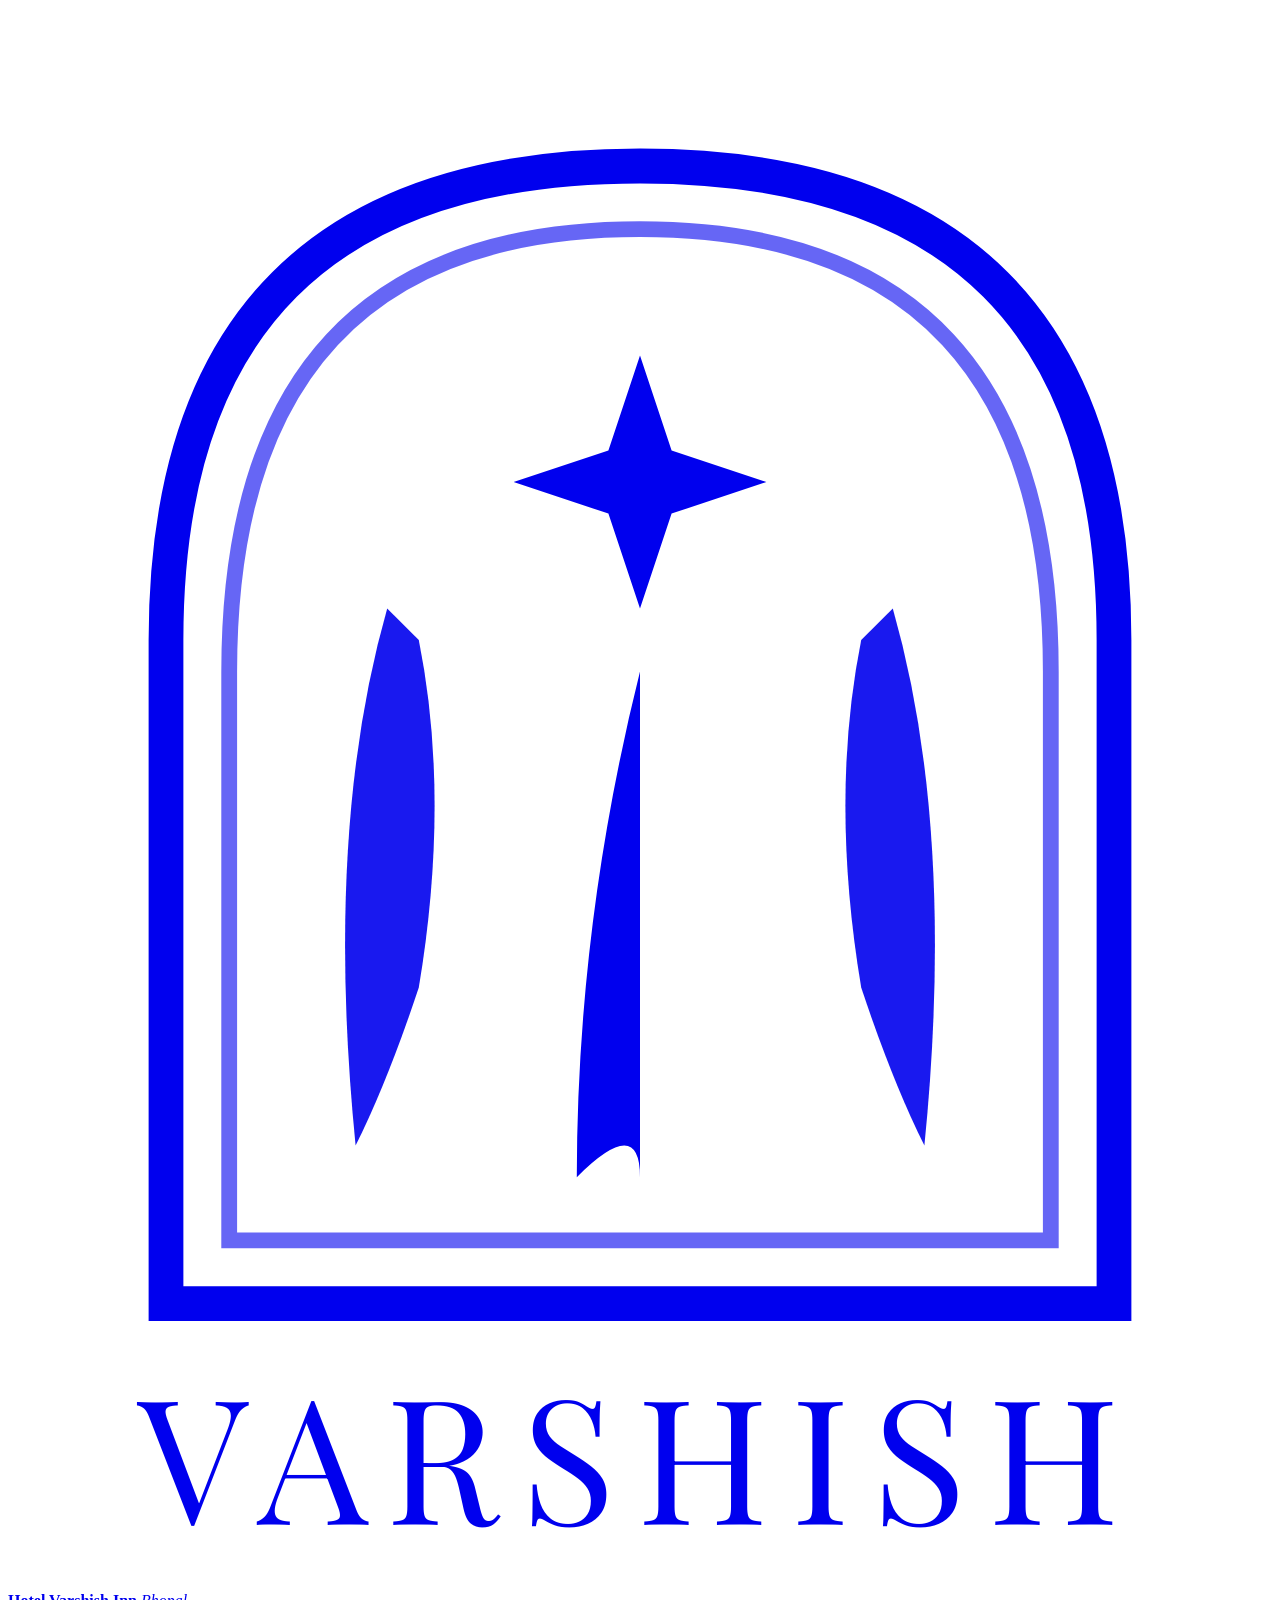
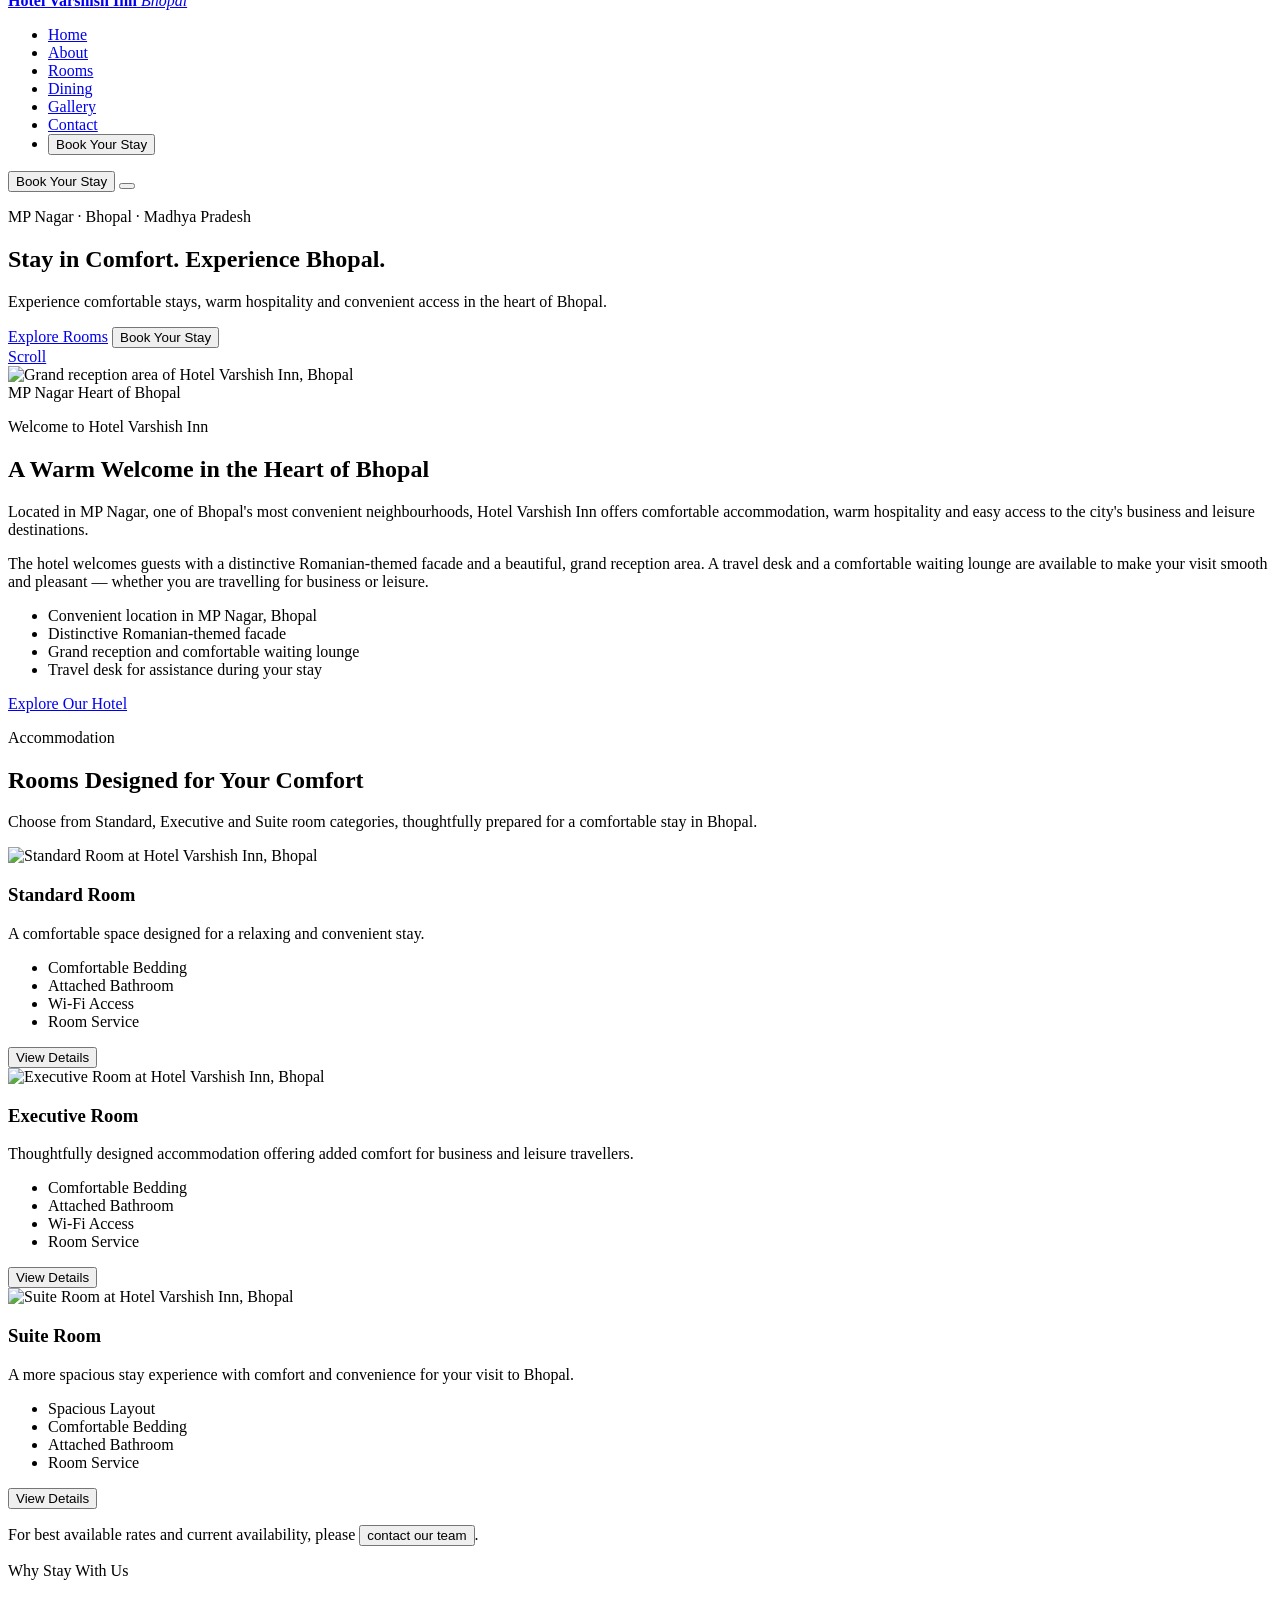
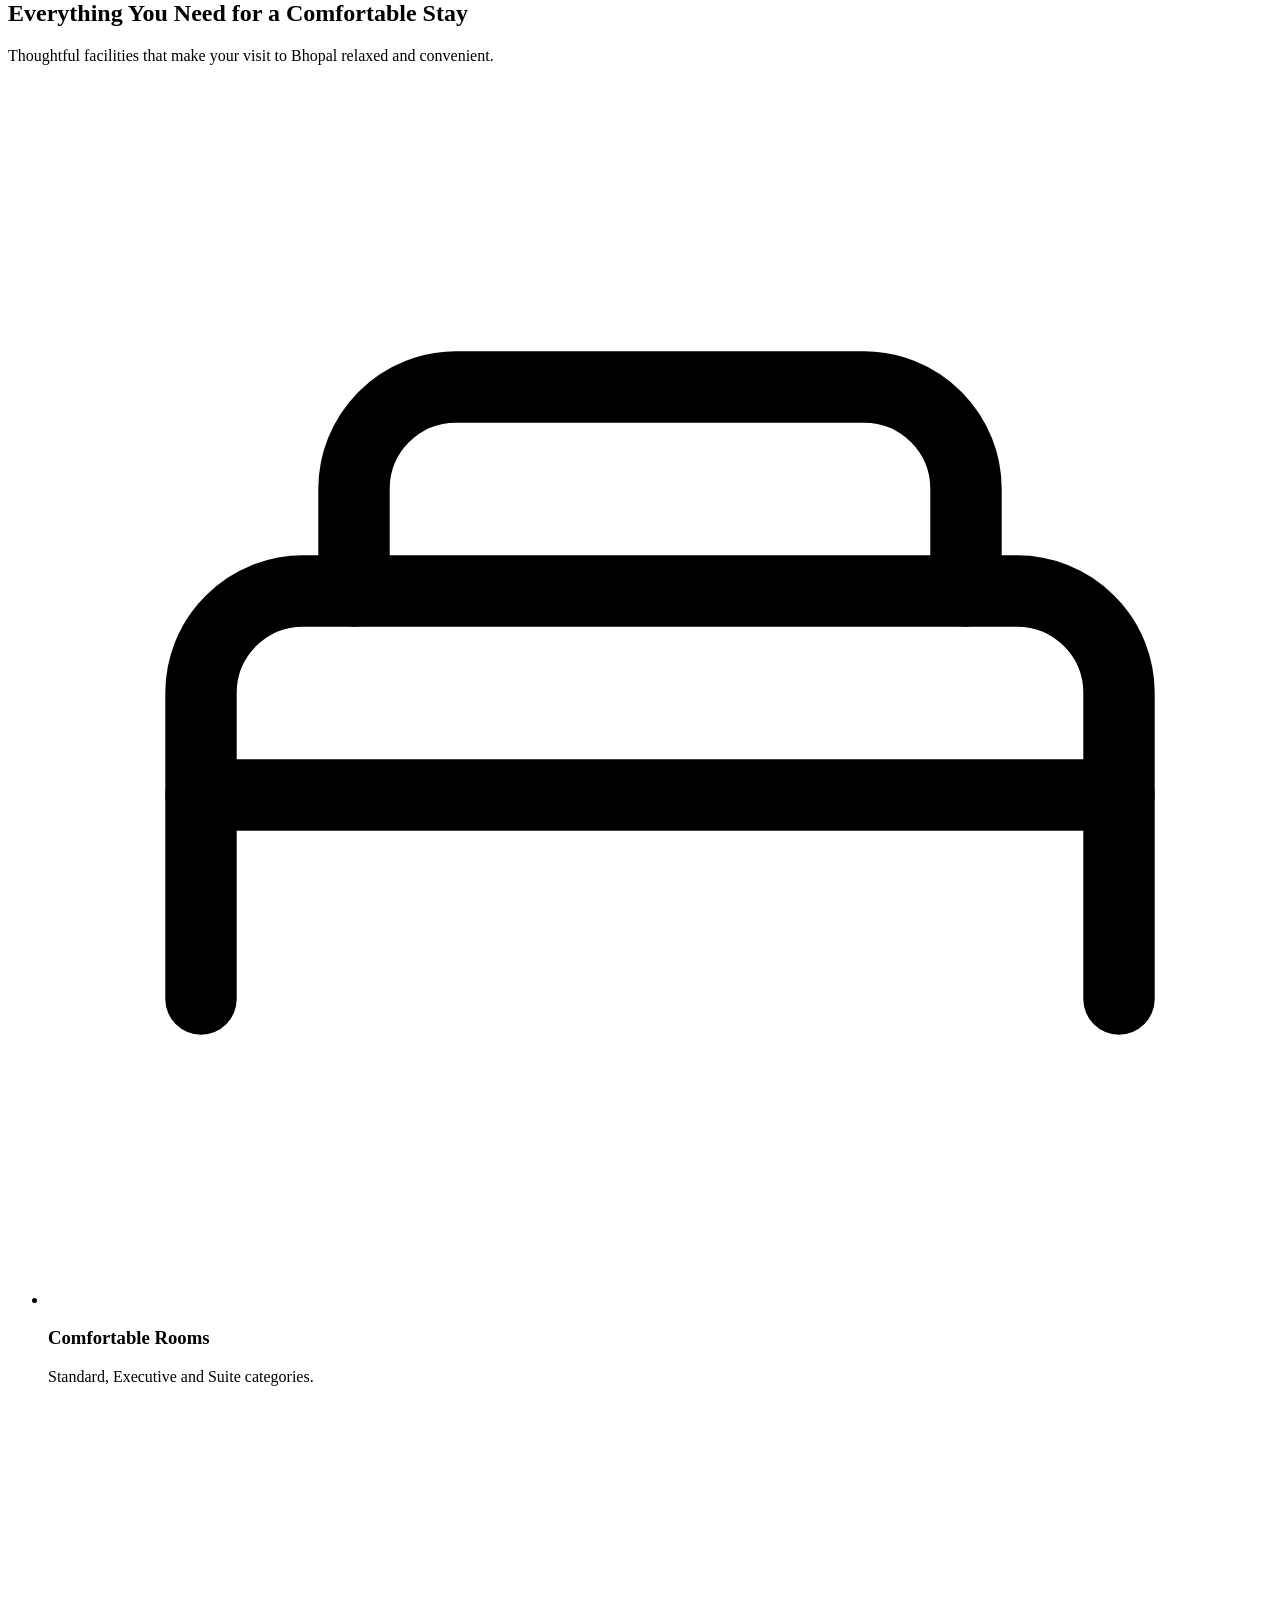
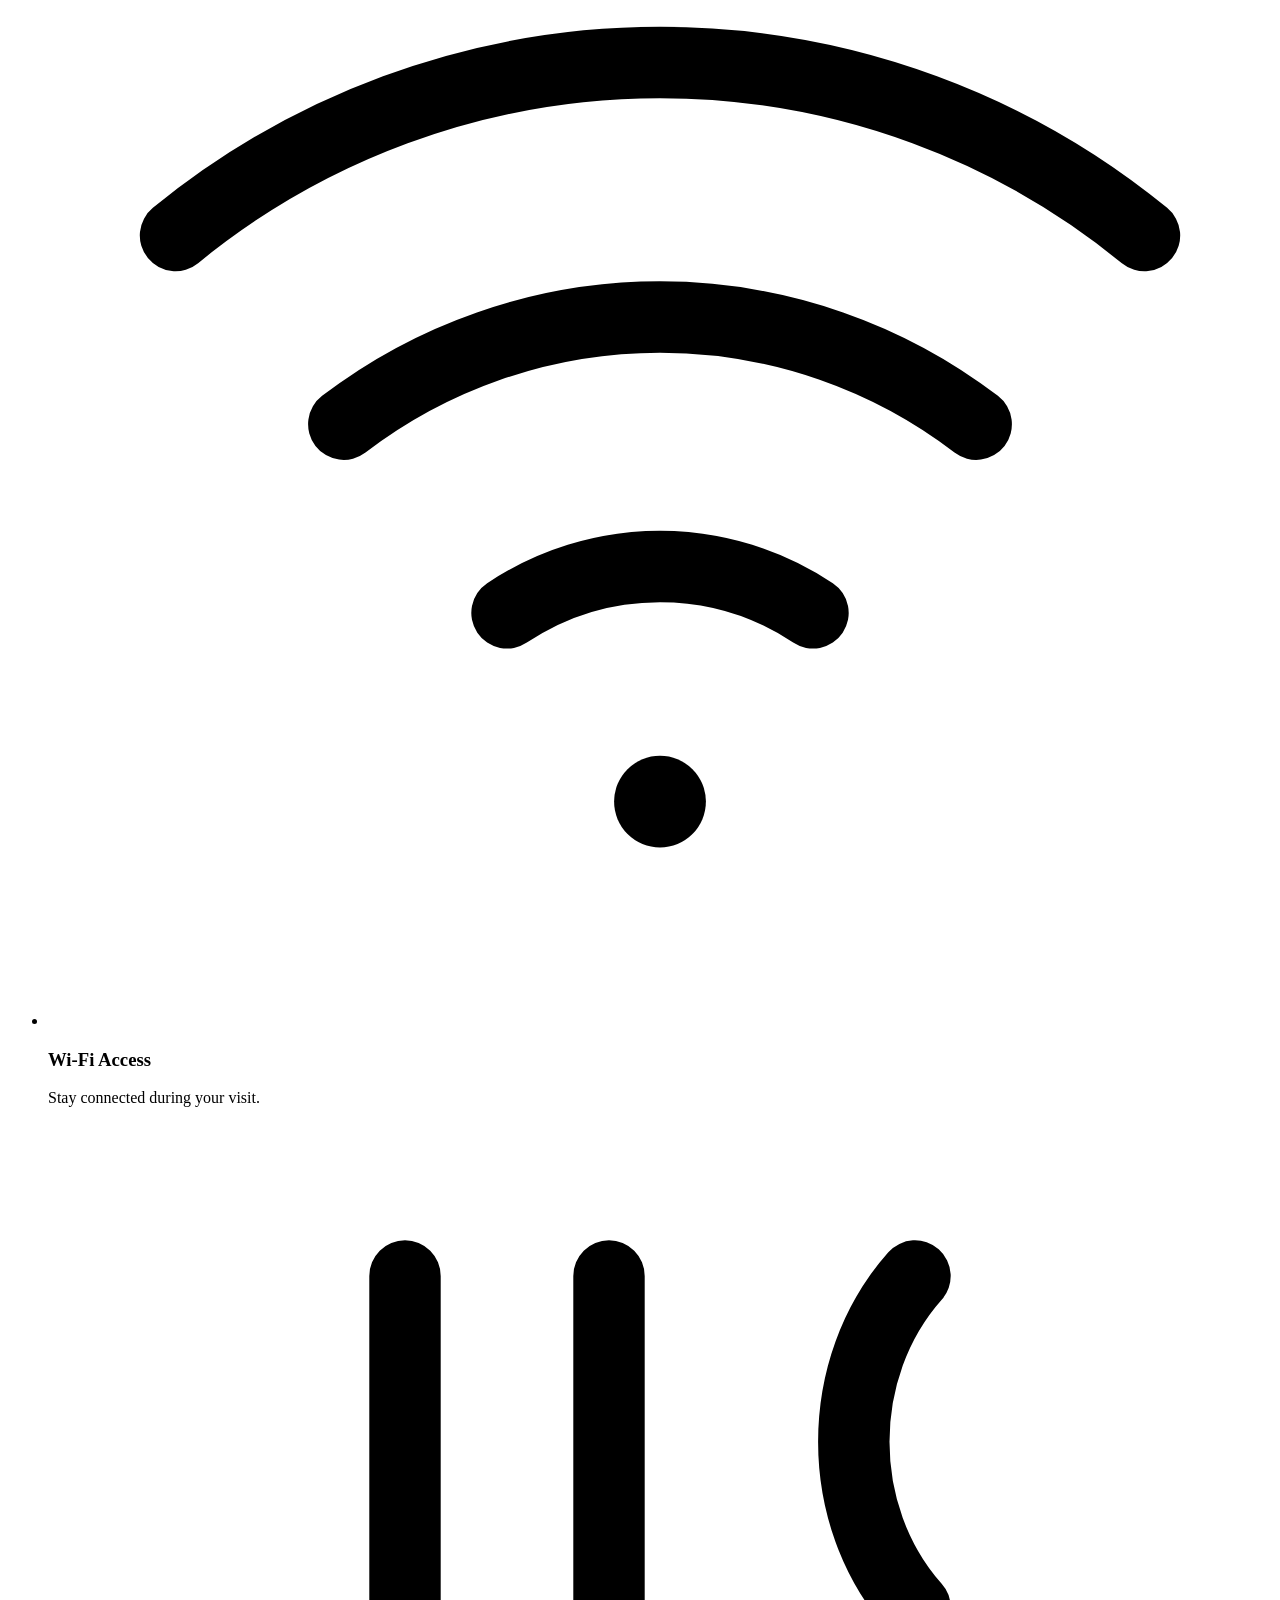
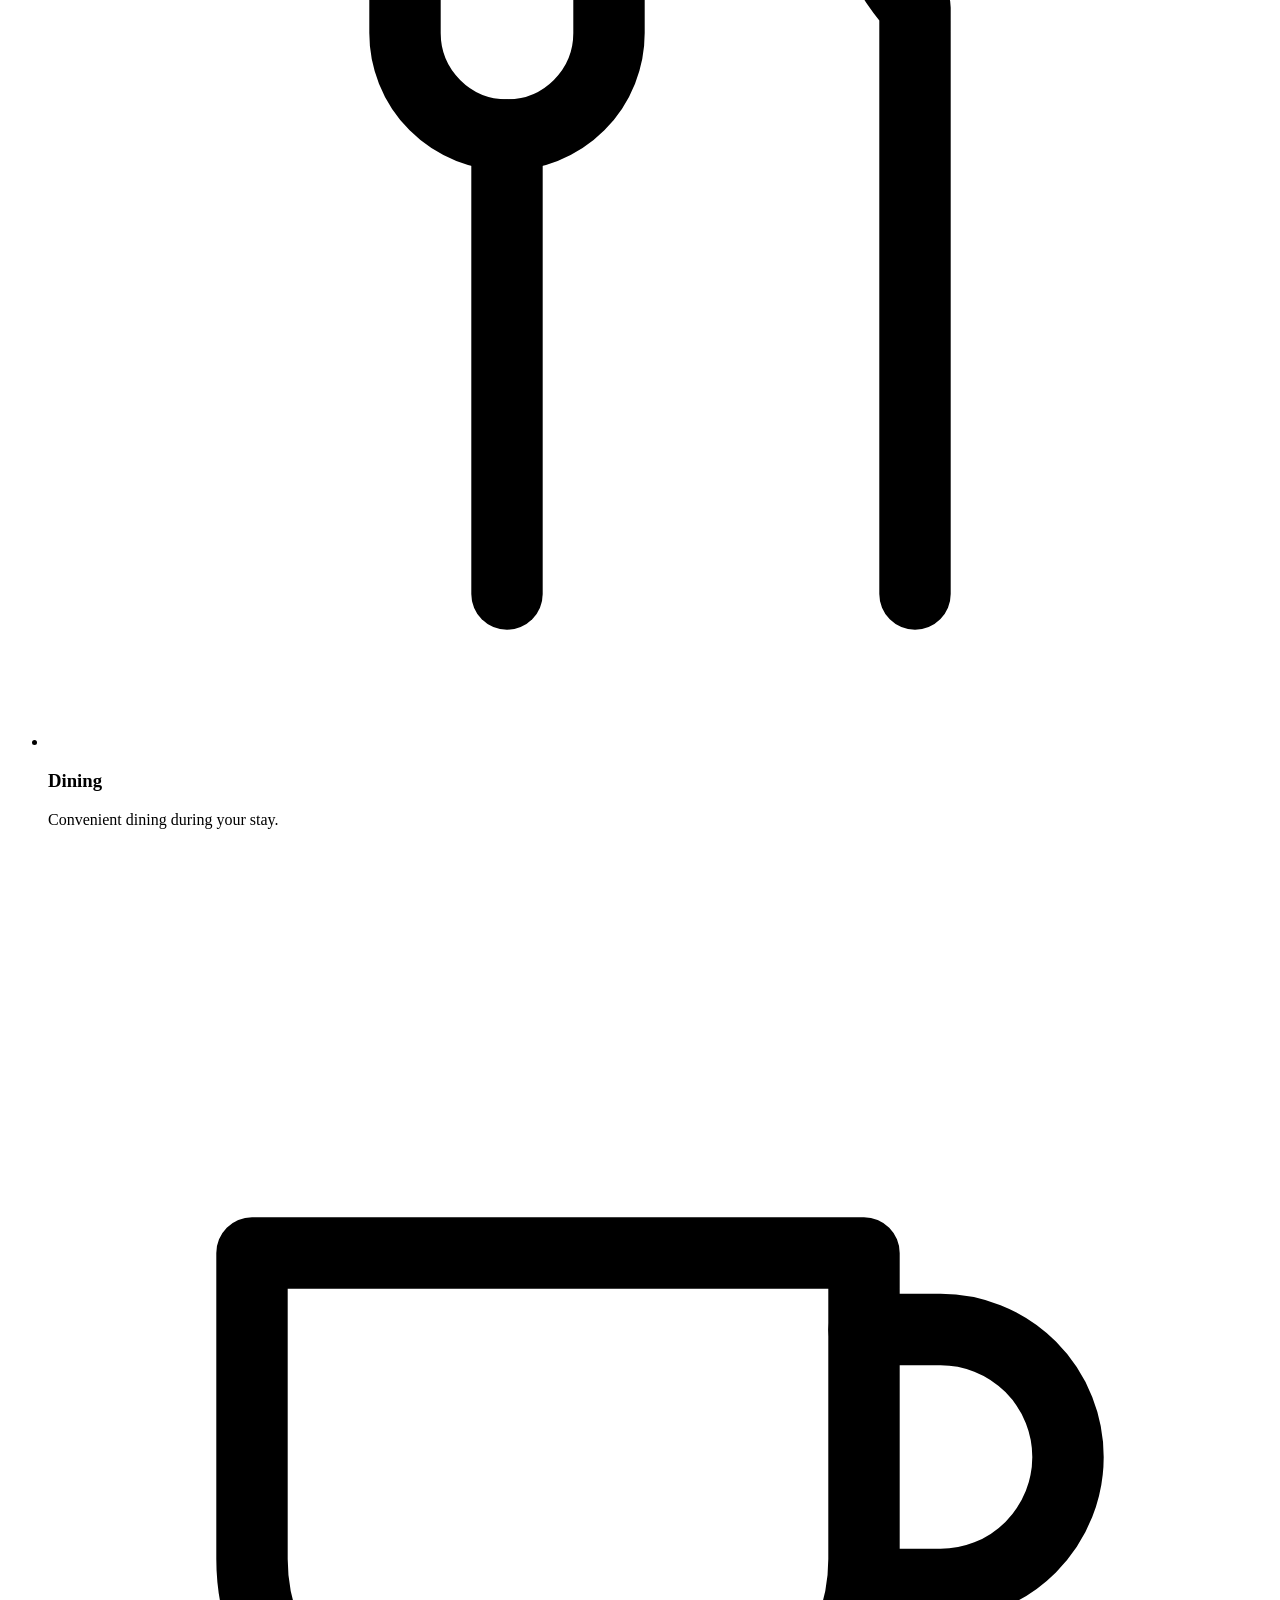
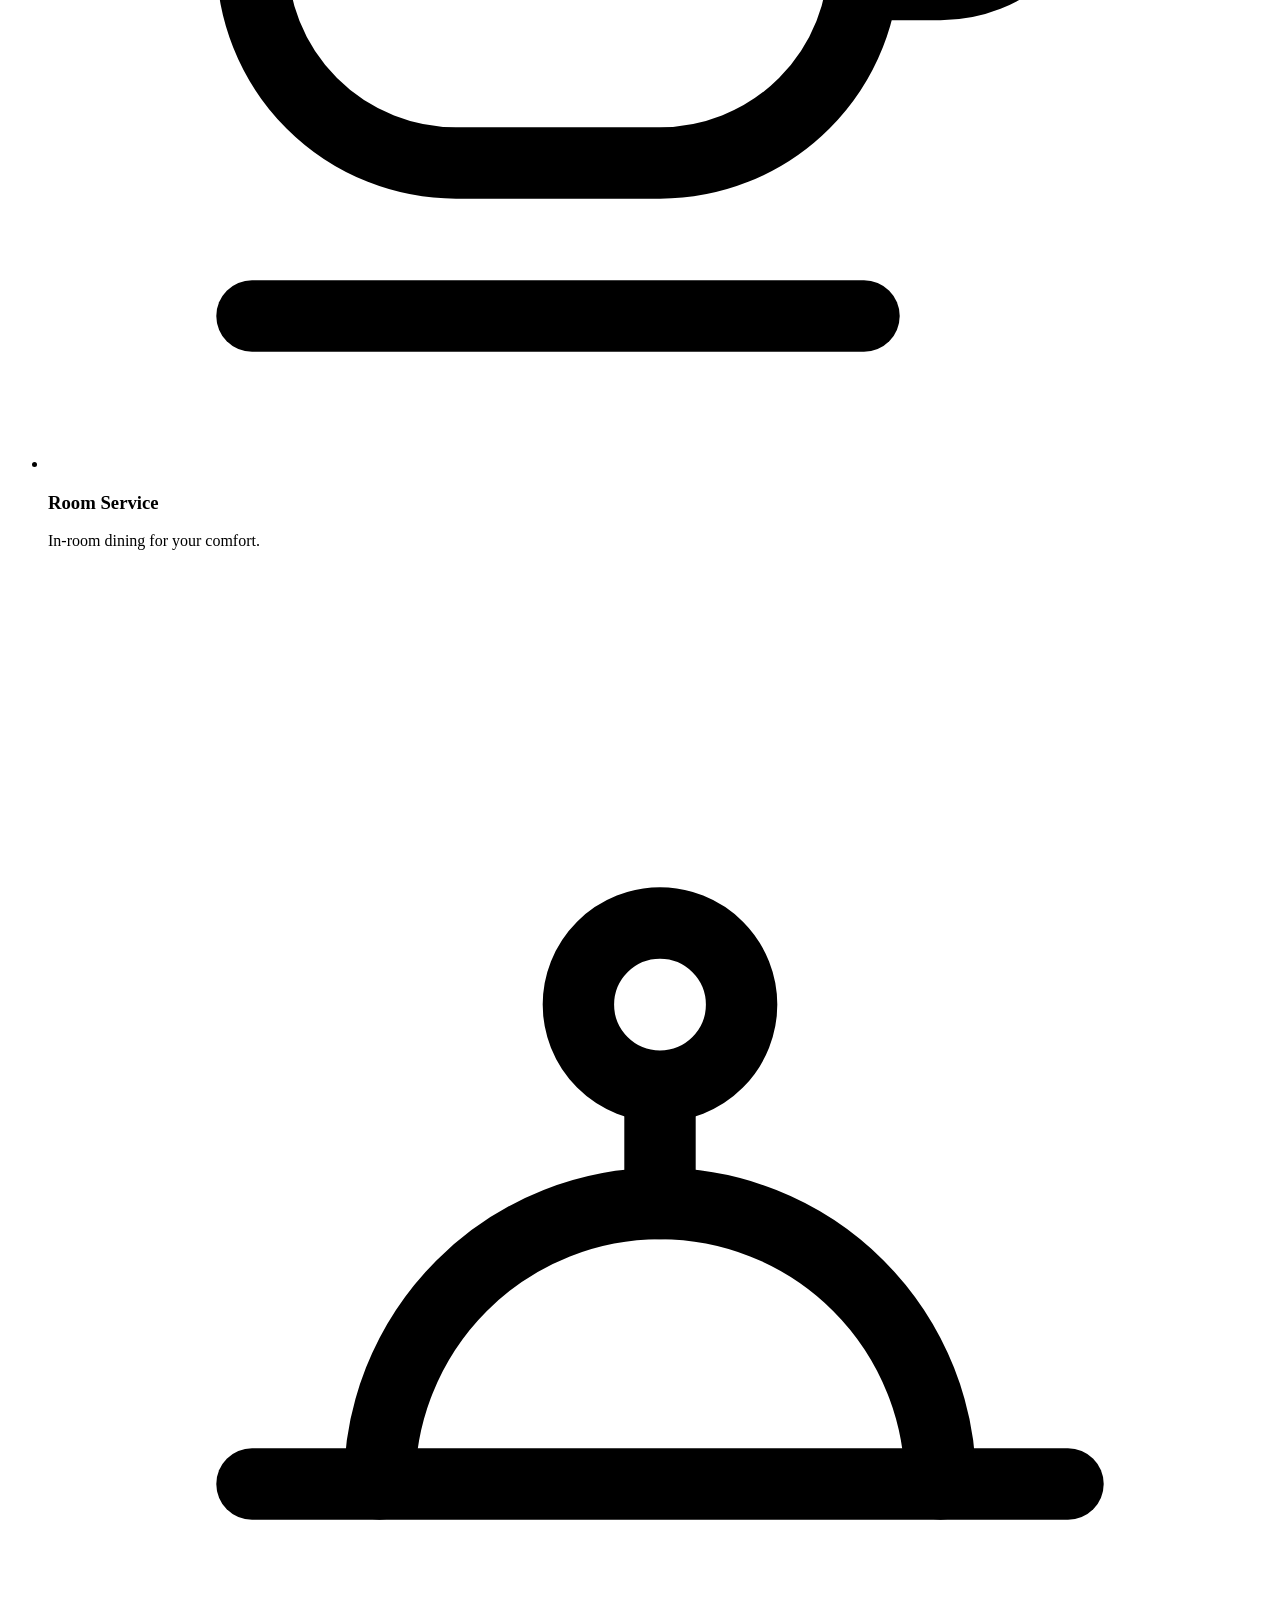
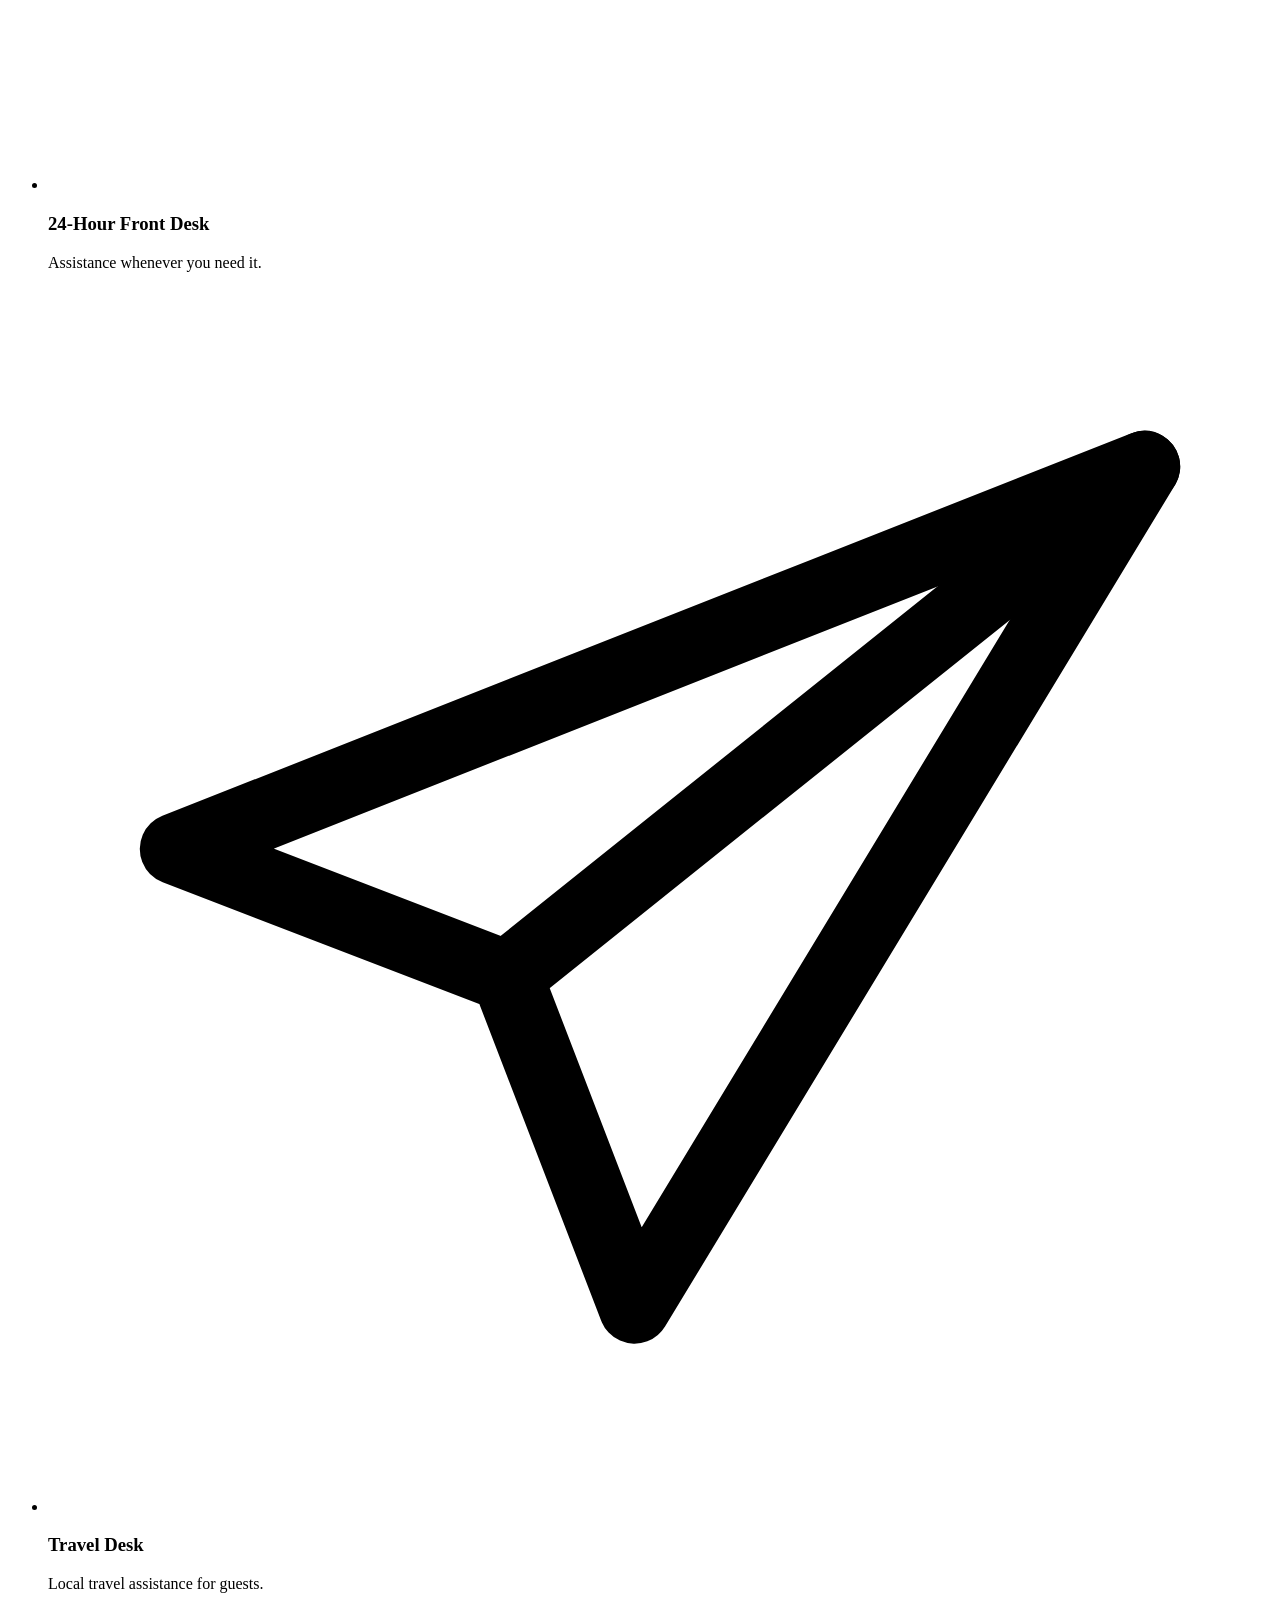
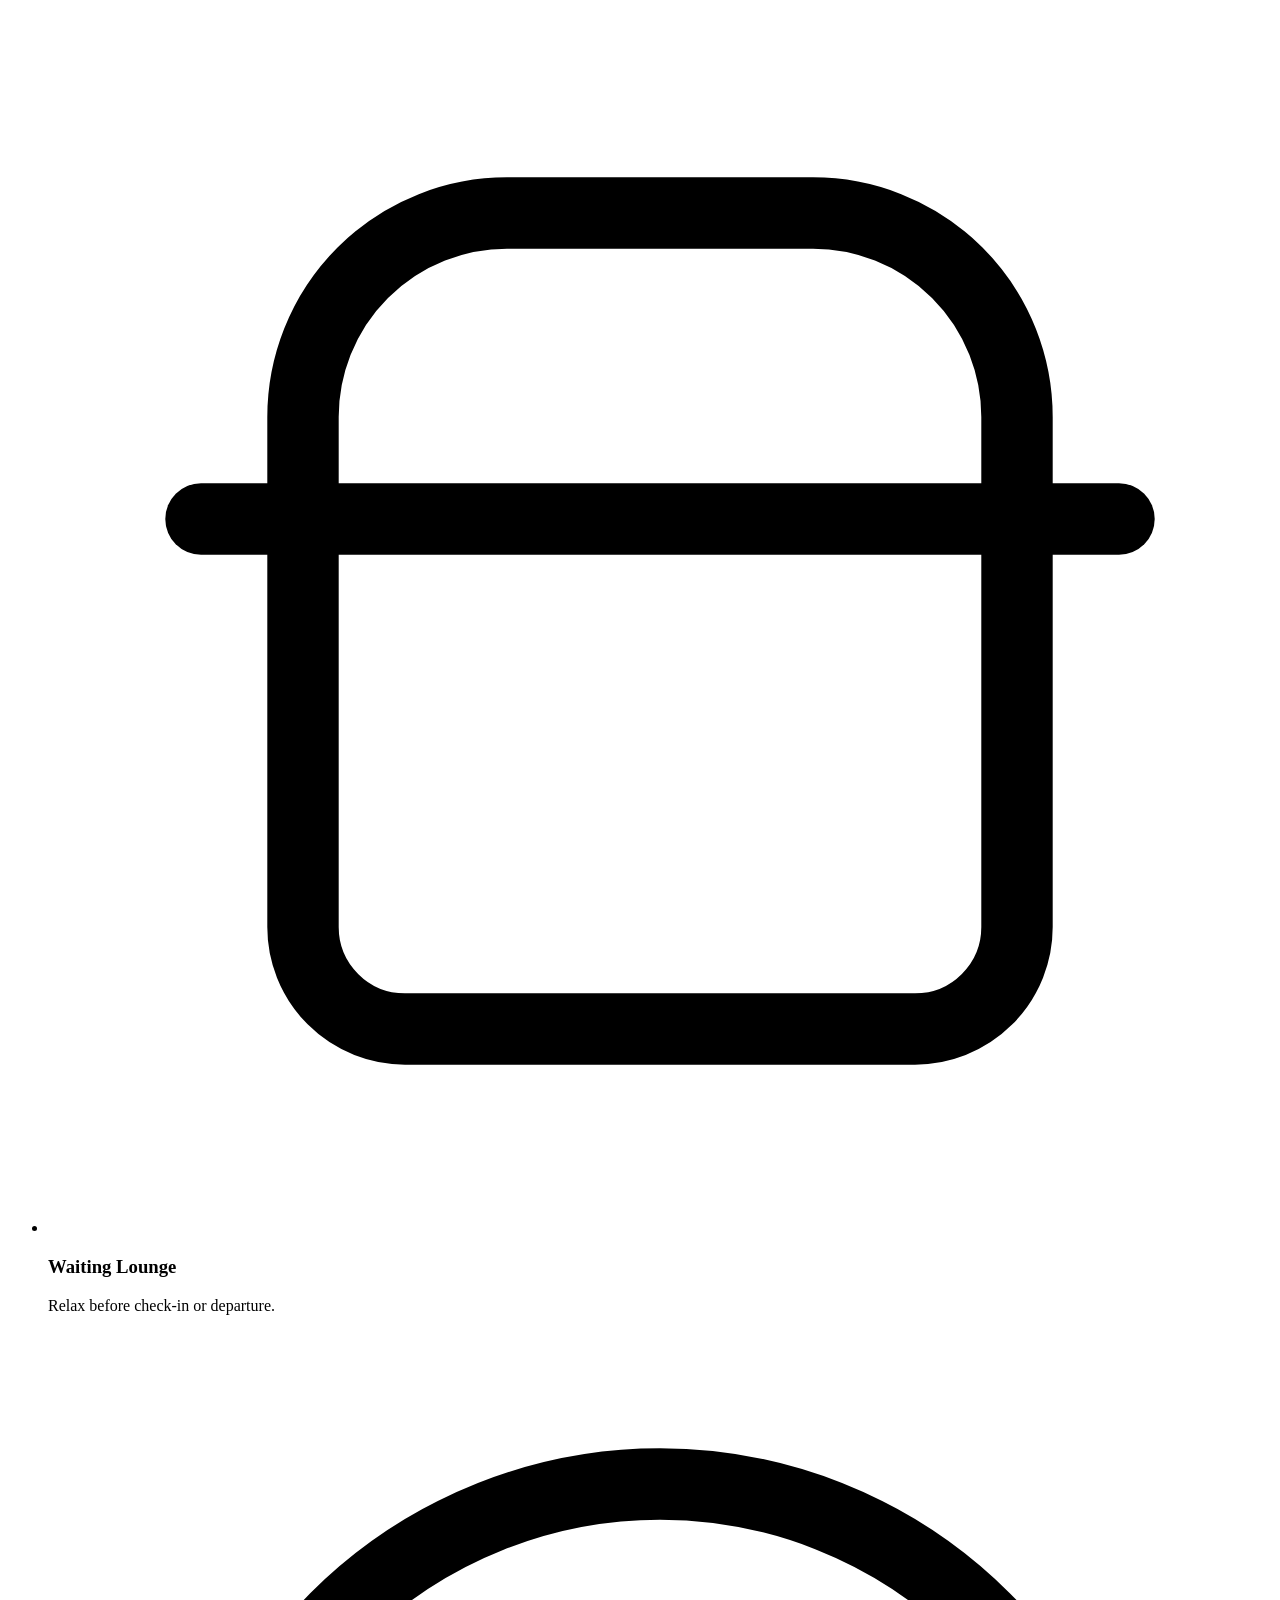
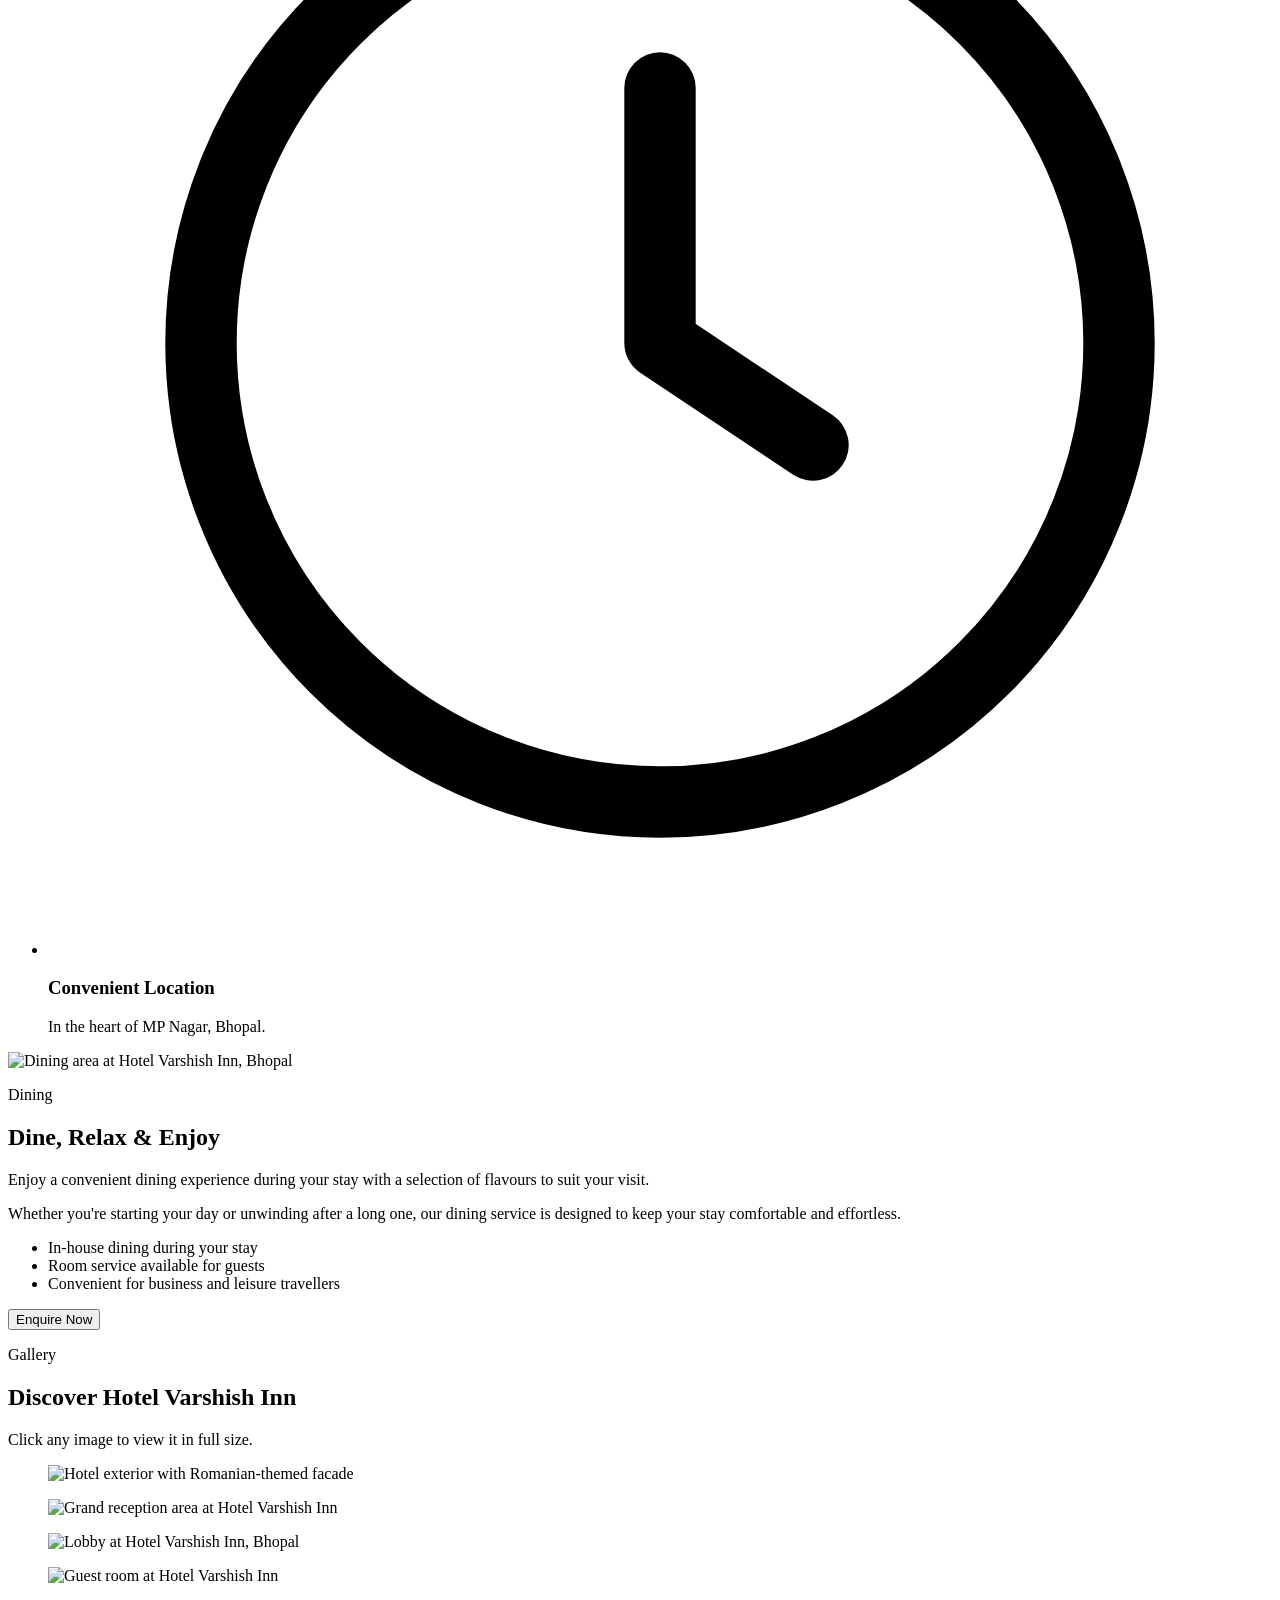
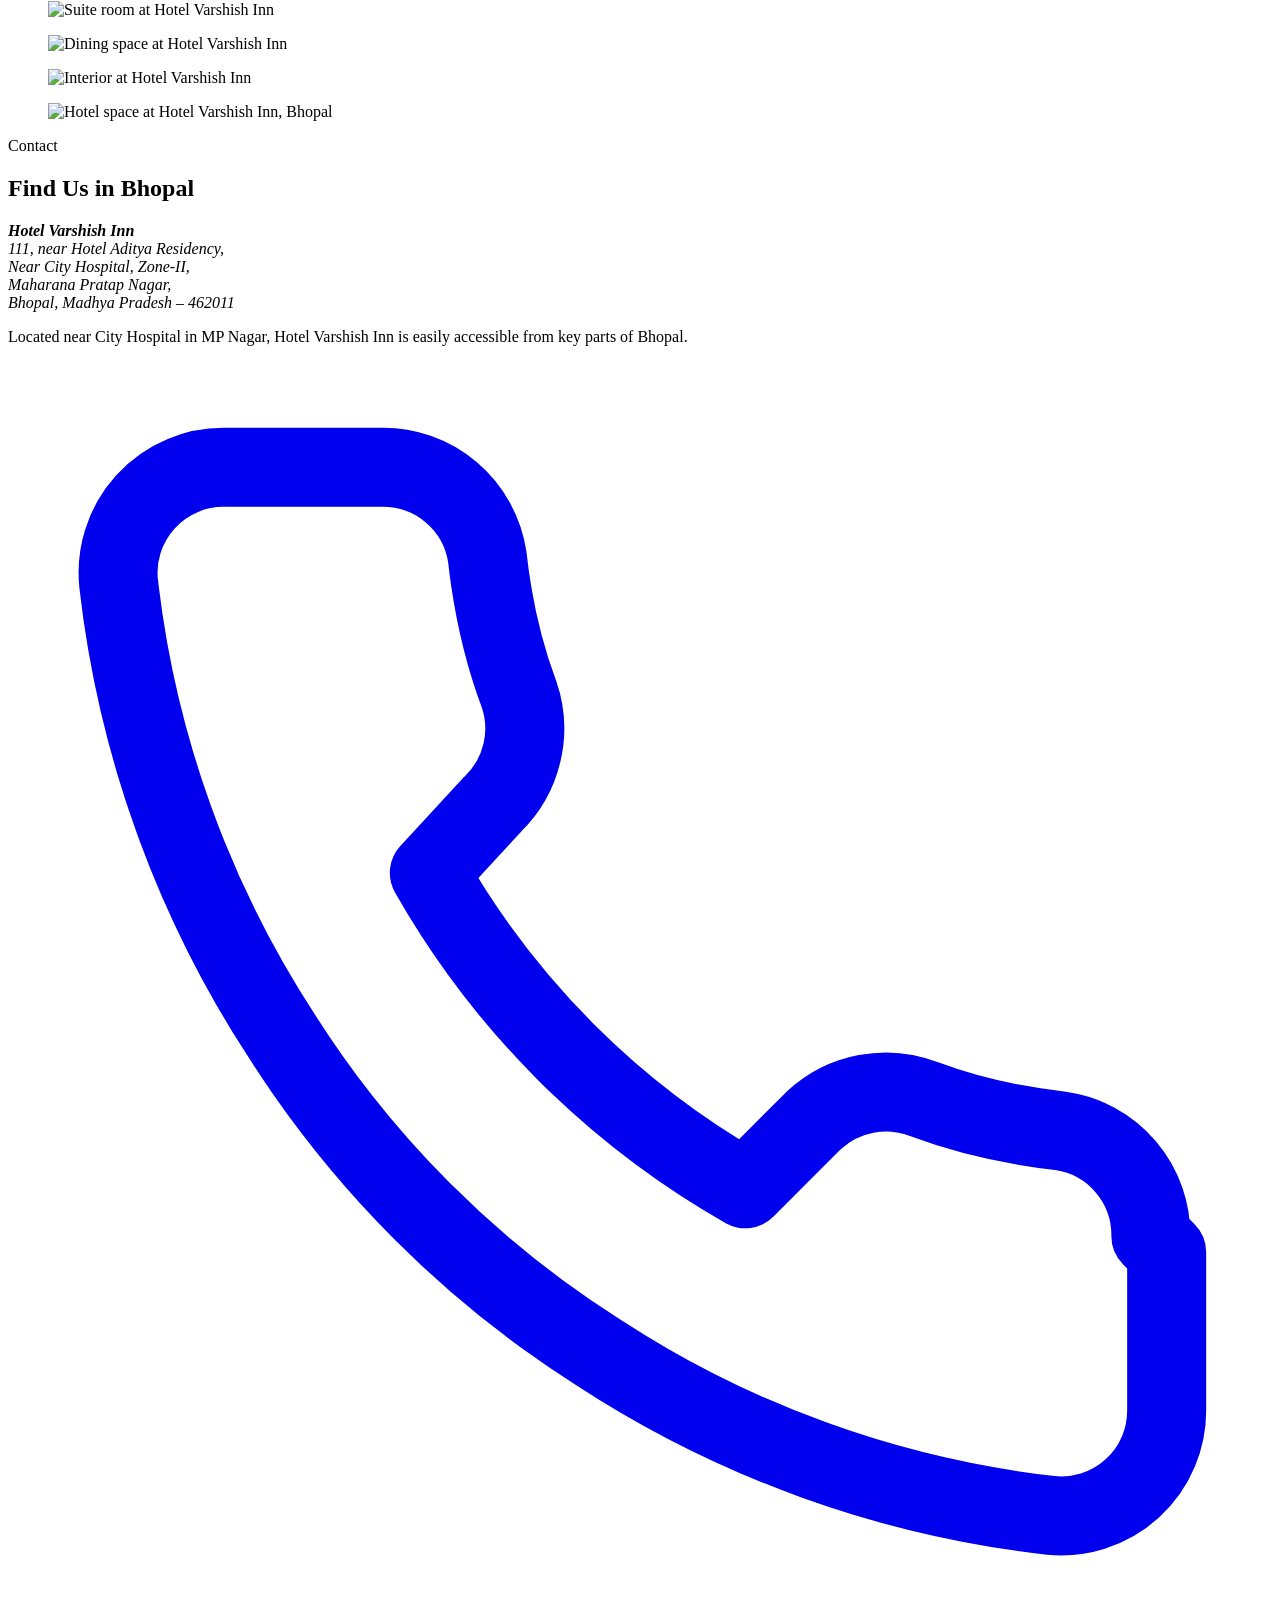
==== index.html @ 254c7c18 "Rename varshish.html to index.html" ====
<!DOCTYPE html>
<html lang="en">
<head>
  <meta charset="UTF-8" />
  <meta name="viewport" content="width=device-width, initial-scale=1.0" />
  <meta name="description" content="Hotel Varshish Inn — comfortable and convenient stay in the heart of MP Nagar, Bhopal. Standard, Executive and Suite rooms with warm hospitality." />
  <meta name="theme-color" content="#2e0a15" />
  <title>Hotel Varshish Inn | Stay in Comfort. Experience Bhopal.</title>

  <!-- Favicon (SVG logo) -->
  <link rel="icon" type="image/svg+xml" href="data:image/svg+xml,%3Csvg xmlns='http://www.w3.org/2000/svg' viewBox='0 0 64 64'%3E%3Crect width='64' height='64' fill='%232e0a15'/%3E%3Cpath d='M14 26 L14 50 L50 50 L50 26 Q50 12 32 12 Q14 12 14 26 Z' fill='none' stroke='%23d4b483' stroke-width='2'/%3E%3Cpath d='M28 22 Q26 34 28 44 M32 20 Q32 34 32 44 M36 22 Q38 34 36 44' fill='none' stroke='%23d4b483' stroke-width='2' stroke-linecap='round'/%3E%3C/svg%3E" />

  <link rel="preconnect" href="https://fonts.googleapis.com" />
  <link rel="preconnect" href="https://fonts.gstatic.com" crossorigin />
  <link href="https://fonts.googleapis.com/css2?family=Playfair+Display:ital,wght@0,400;0,500;0,600;1,400&family=Inter:wght@300;400;500;600&display=swap" rel="stylesheet" />

  <link rel="stylesheet" href="VARSIS.CSS" />
</head>
<body>

  <!-- ============================================================
       HEADER / NAVBAR
  ============================================================ -->
  <header class="header" id="header">
    <nav class="nav container" aria-label="Primary navigation">

      <a href="#home" class="logo" aria-label="Hotel Varshish Inn — Home">
        <!-- Inline SVG logo (matches provided VARSHISH logo) -->
        <span class="logo-mark" aria-hidden="true">
          <svg viewBox="0 0 80 100" xmlns="http://www.w3.org/2000/svg" role="img">
            <!-- Arch frame -->
            <path d="M10 40 L10 82 L70 82 L70 40 Q70 10 40 10 Q10 10 10 40 Z"
                  fill="none" stroke="currentColor" stroke-width="2.2" />
            <path d="M14 42 L14 78 L66 78 L66 42 Q66 14 40 14 Q14 14 14 42 Z"
                  fill="none" stroke="currentColor" stroke-width="1" opacity="0.6" />
            <!-- 4-pointed star -->
            <path d="M40 22 L42 28 L48 30 L42 32 L40 38 L38 32 L32 30 L38 28 Z"
                  fill="currentColor" />
            <!-- Three flame / palm shapes -->
            <path d="M24 38 Q20 52 22 72 Q24 68 26 62 Q28 50 26 40 Z"
                  fill="currentColor" opacity="0.9" />
            <path d="M40 42 Q36 58 36 74 Q40 70 40 74 Q40 58 40 42 Z"
                  fill="currentColor" />
            <path d="M56 38 Q60 52 58 72 Q56 68 54 62 Q52 50 54 40 Z"
                  fill="currentColor" opacity="0.9" />
            <!-- Text: VARSHISH -->
            <text x="40" y="96" text-anchor="middle"
                  font-family="Playfair Display, Georgia, serif"
                  font-size="11" letter-spacing="1.4" fill="currentColor">VARSHISH</text>
          </svg>
        </span>
        <span class="logo-text">
          <strong>Hotel Varshish Inn</strong>
          <em>Bhopal</em>
        </span>
      </a>

      <ul class="nav-list" id="navList">
        <li><a href="#home" class="nav-link active">Home</a></li>
        <li><a href="#about" class="nav-link">About</a></li>
        <li><a href="#rooms" class="nav-link">Rooms</a></li>
        <li><a href="#dining" class="nav-link">Dining</a></li>
        <li><a href="#gallery" class="nav-link">Gallery</a></li>
        <li><a href="#contact" class="nav-link">Contact</a></li>
        <li class="nav-mobile-cta">
          <button class="btn btn-gold" type="button" data-enquiry>Book Your Stay</button>
        </li>
      </ul>

      <button class="btn btn-gold nav-cta" type="button" data-enquiry>Book Your Stay</button>

      <button class="nav-toggle" id="navToggle" aria-label="Open menu" aria-expanded="false" aria-controls="navList">
        <span></span><span></span><span></span>
      </button>
    </nav>
  </header>

  <main>

    <!-- ============================================================
         HERO
    ============================================================ -->
    <section class="hero" id="home">
      <div class="hero-bg"></div>
      <div class="hero-overlay"></div>

      <div class="hero-content container">
        <p class="hero-eyebrow">MP Nagar &middot; Bhopal &middot; Madhya Pradesh</p>
        <h1 class="hero-title">
          Stay in Comfort.
          <span>Experience Bhopal.</span>
        </h1>
        <p class="hero-text">
          Experience comfortable stays, warm hospitality and convenient access
          in the heart of Bhopal.
        </p>

        <div class="hero-actions">
          <a href="#rooms" class="btn btn-gold">Explore Rooms</a>
          <button class="btn btn-outline" type="button" data-enquiry>Book Your Stay</button>
        </div>
      </div>

      <a href="#about" class="scroll-indicator" aria-label="Scroll down">
        <span class="scroll-mouse"><span></span></span>
        <span class="scroll-text">Scroll</span>
      </a>
    </section>

    <!-- ============================================================
         ABOUT
    ============================================================ -->
    <section class="section about" id="about">
      <div class="container about-grid">

        <div class="about-media reveal">
          <img
            src="https://images.unsplash.com/photo-1566073771259-6a8506099945?auto=format&fit=crop&w=1000&q=80"
            alt="Grand reception area of Hotel Varshish Inn, Bhopal"
            loading="lazy"
          />
          <div class="about-badge">
            <span class="about-badge-title">MP Nagar</span>
            <span class="about-badge-text">Heart of Bhopal</span>
          </div>
        </div>

        <div class="about-body reveal" data-delay="120">
          <p class="eyebrow">Welcome to Hotel Varshish Inn</p>
          <h2 class="section-title">A Warm Welcome in the Heart of Bhopal</h2>

          <p class="lead">
            Located in MP Nagar, one of Bhopal's most convenient neighbourhoods,
            Hotel Varshish Inn offers comfortable accommodation, warm hospitality
            and easy access to the city's business and leisure destinations.
          </p>

          <p class="muted">
            The hotel welcomes guests with a distinctive Romanian-themed facade
            and a beautiful, grand reception area. A travel desk and a comfortable
            waiting lounge are available to make your visit smooth and pleasant —
            whether you are travelling for business or leisure.
          </p>

          <ul class="about-list">
            <li>Convenient location in MP Nagar, Bhopal</li>
            <li>Distinctive Romanian-themed facade</li>
            <li>Grand reception and comfortable waiting lounge</li>
            <li>Travel desk for assistance during your stay</li>
          </ul>

          <a href="#rooms" class="btn btn-outline">Explore Our Hotel</a>
        </div>

      </div>
    </section>

    <!-- ============================================================
         ROOMS
    ============================================================ -->
    <section class="section rooms" id="rooms">
      <div class="container">

        <div class="section-head reveal">
          <p class="eyebrow">Accommodation</p>
          <h2 class="section-title">Rooms Designed for Your Comfort</h2>
          <p class="section-sub">
            Choose from Standard, Executive and Suite room categories,
            thoughtfully prepared for a comfortable stay in Bhopal.
          </p>
        </div>

        <div class="rooms-grid">

          <!-- Standard Room -->
          <article class="room-card reveal" data-room="Standard Room">
            <div class="room-media">
              <img
                src="https://images.unsplash.com/photo-1611892440504-42a792e24d32?auto=format&fit=crop&w=900&q=80"
                alt="Standard Room at Hotel Varshish Inn, Bhopal"
                loading="lazy"
              />
            </div>
            <div class="room-body">
              <h3 class="room-name">Standard Room</h3>
              <p class="room-desc">
                A comfortable space designed for a relaxing and convenient stay.
              </p>
              <ul class="room-features">
                <li>Comfortable Bedding</li>
                <li>Attached Bathroom</li>
                <li>Wi-Fi Access</li>
                <li>Room Service</li>
              </ul>
              <button class="btn btn-outline room-btn" type="button">View Details</button>
            </div>
          </article>

          <!-- Executive Room -->
          <article class="room-card reveal" data-delay="120" data-room="Executive Room">
            <div class="room-media">
              <img
                src="https://images.unsplash.com/photo-1590490360182-c33d57733427?auto=format&fit=crop&w=900&q=80"
                alt="Executive Room at Hotel Varshish Inn, Bhopal"
                loading="lazy"
              />
            </div>
            <div class="room-body">
              <h3 class="room-name">Executive Room</h3>
              <p class="room-desc">
                Thoughtfully designed accommodation offering added comfort
                for business and leisure travellers.
              </p>
              <ul class="room-features">
                <li>Comfortable Bedding</li>
                <li>Attached Bathroom</li>
                <li>Wi-Fi Access</li>
                <li>Room Service</li>
              </ul>
              <button class="btn btn-outline room-btn" type="button">View Details</button>
            </div>
          </article>

          <!-- Suite Room -->
          <article class="room-card reveal" data-delay="240" data-room="Suite Room">
            <div class="room-media">
              <img
                src="https://images.unsplash.com/photo-1582719478250-c89cae4dc85b?auto=format&fit=crop&w=900&q=80"
                alt="Suite Room at Hotel Varshish Inn, Bhopal"
                loading="lazy"
              />
            </div>
            <div class="room-body">
              <h3 class="room-name">Suite Room</h3>
              <p class="room-desc">
                A more spacious stay experience with comfort and convenience
                for your visit to Bhopal.
              </p>
              <ul class="room-features">
                <li>Spacious Layout</li>
                <li>Comfortable Bedding</li>
                <li>Attached Bathroom</li>
                <li>Room Service</li>
              </ul>
              <button class="btn btn-outline room-btn" type="button">View Details</button>
            </div>
          </article>

        </div>

        <p class="rooms-note reveal">
          For best available rates and current availability, please
          <button type="button" class="link-btn" data-enquiry>contact our team</button>.
        </p>

      </div>
    </section>

    <!-- ============================================================
         AMENITIES / WHY STAY WITH US  (4 per row × 2 rows = 8)
    ============================================================ -->
    <section class="section amenities" id="amenities">
      <div class="container">

        <div class="section-head reveal">
          <p class="eyebrow">Why Stay With Us</p>
          <h2 class="section-title">Everything You Need for a Comfortable Stay</h2>
          <p class="section-sub">
            Thoughtful facilities that make your visit to Bhopal relaxed and convenient.
          </p>
        </div>

        <ul class="amenities-grid">

          <!-- Row 1 -->
          <li class="amenity reveal">
            <span class="amenity-icon" aria-hidden="true">
              <svg viewBox="0 0 24 24" fill="none" stroke="currentColor" stroke-width="1.4" stroke-linecap="round" stroke-linejoin="round">
                <path d="M3 18v-6a2 2 0 0 1 2-2h14a2 2 0 0 1 2 2v6"/>
                <path d="M3 14h18"/>
                <path d="M6 10V8a2 2 0 0 1 2-2h8a2 2 0 0 1 2 2v2"/>
              </svg>
            </span>
            <h3>Comfortable Rooms</h3>
            <p>Standard, Executive and Suite categories.</p>
          </li>

          <li class="amenity reveal" data-delay="60">
            <span class="amenity-icon" aria-hidden="true">
              <svg viewBox="0 0 24 24" fill="none" stroke="currentColor" stroke-width="1.4" stroke-linecap="round" stroke-linejoin="round">
                <path d="M2.5 8.5a15 15 0 0 1 19 0"/>
                <path d="M5.8 12.2a10.2 10.2 0 0 1 12.4 0"/>
                <path d="M9 15.9a5.4 5.4 0 0 1 6 0"/>
                <circle cx="12" cy="19.6" r=".9" fill="currentColor" stroke="none"/>
              </svg>
            </span>
            <h3>Wi-Fi Access</h3>
            <p>Stay connected during your visit.</p>
          </li>

          <li class="amenity reveal" data-delay="120">
            <span class="amenity-icon" aria-hidden="true">
              <svg viewBox="0 0 24 24" fill="none" stroke="currentColor" stroke-width="1.4" stroke-linecap="round" stroke-linejoin="round">
                <path d="M7 3v7a2 2 0 0 0 4 0V3"/>
                <path d="M9 12v9"/>
                <path d="M17 3c-1.6 1.8-1.6 4.7 0 6.5V21"/>
              </svg>
            </span>
            <h3>Dining</h3>
            <p>Convenient dining during your stay.</p>
          </li>

          <li class="amenity reveal" data-delay="180">
            <span class="amenity-icon" aria-hidden="true">
              <svg viewBox="0 0 24 24" fill="none" stroke="currentColor" stroke-width="1.4" stroke-linecap="round" stroke-linejoin="round">
                <path d="M4 8h12v6a4 4 0 0 1-4 4H8a4 4 0 0 1-4-4V8z"/>
                <path d="M16 9.5h1.5a2.5 2.5 0 0 1 0 5H16"/>
                <path d="M4 21h12"/>
              </svg>
            </span>
            <h3>Room Service</h3>
            <p>In-room dining for your comfort.</p>
          </li>

          <!-- Row 2 -->
          <li class="amenity reveal" data-delay="240">
            <span class="amenity-icon" aria-hidden="true">
              <svg viewBox="0 0 24 24" fill="none" stroke="currentColor" stroke-width="1.4" stroke-linecap="round" stroke-linejoin="round">
                <path d="M4 18h16"/>
                <path d="M6.5 18a5.5 5.5 0 0 1 11 0"/>
                <path d="M12 12.5V10.5"/>
                <circle cx="12" cy="8.6" r="1.6"/>
              </svg>
            </span>
            <h3>24-Hour Front Desk</h3>
            <p>Assistance whenever you need it.</p>
          </li>

          <li class="amenity reveal" data-delay="300">
            <span class="amenity-icon" aria-hidden="true">
              <svg viewBox="0 0 24 24" fill="none" stroke="currentColor" stroke-width="1.4" stroke-linecap="round" stroke-linejoin="round">
                <path d="M21.5 3.5 2.5 11l6.5 2.5 2.5 6.5 10-16.5z"/>
                <path d="M9 13.5 21.5 3.5"/>
              </svg>
            </span>
            <h3>Travel Desk</h3>
            <p>Local travel assistance for guests.</p>
          </li>

          <li class="amenity reveal" data-delay="360">
            <span class="amenity-icon" aria-hidden="true">
              <svg viewBox="0 0 24 24" fill="none" stroke="currentColor" stroke-width="1.4" stroke-linecap="round" stroke-linejoin="round">
                <path d="M3 10h18"/>
                <path d="M5 10V8a4 4 0 0 1 4-4h6a4 4 0 0 1 4 4v2"/>
                <path d="M5 10v8a2 2 0 0 0 2 2h10a2 2 0 0 0 2-2v-8"/>
              </svg>
            </span>
            <h3>Waiting Lounge</h3>
            <p>Relax before check-in or departure.</p>
          </li>

          <li class="amenity reveal" data-delay="420">
            <span class="amenity-icon" aria-hidden="true">
              <svg viewBox="0 0 24 24" fill="none" stroke="currentColor" stroke-width="1.4" stroke-linecap="round" stroke-linejoin="round">
                <circle cx="12" cy="12" r="9"/>
                <path d="M12 7v5l3 2"/>
              </svg>
            </span>
            <h3>Convenient Location</h3>
            <p>In the heart of MP Nagar, Bhopal.</p>
          </li>

        </ul>
      </div>
    </section>

    <!-- ============================================================
         DINING
    ============================================================ -->
    <section class="section dining" id="dining">
      <div class="container dining-grid">

        <div class="dining-media reveal">
          <img
            src="https://images.unsplash.com/photo-1414235077428-338989a2e8c0?auto=format&fit=crop&w=1000&q=80"
            alt="Dining area at Hotel Varshish Inn, Bhopal"
            loading="lazy"
          />
        </div>

        <div class="dining-body reveal" data-delay="120">
          <p class="eyebrow">Dining</p>
          <h2 class="section-title">Dine, Relax &amp; Enjoy</h2>
          <p class="lead">
            Enjoy a convenient dining experience during your stay with a
            selection of flavours to suit your visit.
          </p>
          <p class="muted">
            Whether you're starting your day or unwinding after a long one,
            our dining service is designed to keep your stay comfortable
            and effortless.
          </p>

          <ul class="dining-points">
            <li>In-house dining during your stay</li>
            <li>Room service available for guests</li>
            <li>Convenient for business and leisure travellers</li>
          </ul>

          <button class="btn btn-gold" type="button" data-enquiry>Enquire Now</button>
        </div>

      </div>
    </section>

    <!-- ============================================================
         GALLERY
    ============================================================ -->
    <section class="section gallery" id="gallery">
      <div class="container">

        <div class="section-head reveal">
          <p class="eyebrow">Gallery</p>
          <h2 class="section-title">Discover Hotel Varshish Inn</h2>
          <p class="section-sub">Click any image to view it in full size.</p>
        </div>

        <div class="gallery-grid" id="galleryGrid">

          <figure class="gallery-item reveal" tabindex="0" role="button" aria-label="View hotel exterior">
            <img src="https://images.unsplash.com/photo-1566073771259-6a8506099945?auto=format&fit=crop&w=1200&q=80" alt="Hotel exterior with Romanian-themed facade" loading="lazy" />
          </figure>

          <figure class="gallery-item reveal" data-delay="60" tabindex="0" role="button" aria-label="View grand reception">
            <img src="https://images.unsplash.com/photo-1564501049412-61c2a3083791?auto=format&fit=crop&w=900&q=80" alt="Grand reception area at Hotel Varshish Inn" loading="lazy" />
          </figure>

          <figure class="gallery-item reveal" data-delay="120" tabindex="0" role="button" aria-label="View lobby">
            <img src="https://images.unsplash.com/photo-1445019980597-93fa8acb246c?auto=format&fit=crop&w=900&q=80" alt="Lobby at Hotel Varshish Inn, Bhopal" loading="lazy" />
          </figure>

          <figure class="gallery-item reveal" data-delay="60" tabindex="0" role="button" aria-label="View a room">
            <img src="https://images.unsplash.com/photo-1618773928121-c32242e63f39?auto=format&fit=crop&w=900&q=80" alt="Guest room at Hotel Varshish Inn" loading="lazy" />
          </figure>

          <figure class="gallery-item reveal" data-delay="120" tabindex="0" role="button" aria-label="View suite">
            <img src="https://images.unsplash.com/photo-1590490360182-c33d57733427?auto=format&fit=crop&w=900&q=80" alt="Suite room at Hotel Varshish Inn" loading="lazy" />
          </figure>

          <figure class="gallery-item reveal" tabindex="0" role="button" aria-label="View dining space">
            <img src="https://images.unsplash.com/photo-1414235077428-338989a2e8c0?auto=format&fit=crop&w=1200&q=80" alt="Dining space at Hotel Varshish Inn" loading="lazy" />
          </figure>

          <figure class="gallery-item reveal" data-delay="60" tabindex="0" role="button" aria-label="View hotel interior">
            <img src="https://images.unsplash.com/photo-1582719478250-c89cae4dc85b?auto=format&fit=crop&w=900&q=80" alt="Interior at Hotel Varshish Inn" loading="lazy" />
          </figure>

          <figure class="gallery-item reveal" data-delay="120" tabindex="0" role="button" aria-label="View hotel space">
            <img src="https://images.unsplash.com/photo-1611892440504-42a792e24d32?auto=format&fit=crop&w=900&q=80" alt="Hotel space at Hotel Varshish Inn, Bhopal" loading="lazy" />
          </figure>

        </div>
      </div>
    </section>

    <!-- ============================================================
         LOCATION / CONTACT
    ============================================================ -->
    <section class="section location" id="contact">
      <div class="container location-grid">

        <div class="location-body reveal">
          <p class="eyebrow">Contact</p>
          <h2 class="section-title">Find Us in Bhopal</h2>

          <address class="location-address">
            <strong>Hotel Varshish Inn</strong><br />
            111, near Hotel Aditya Residency,<br />
            Near City Hospital, Zone-II,<br />
            Maharana Pratap Nagar,<br />
            Bhopal, Madhya Pradesh – 462011
          </address>

          <p class="muted">
            Located near City Hospital in MP Nagar, Hotel Varshish Inn is
            easily accessible from key parts of Bhopal.
          </p>

          <div class="location-contact">
            <a href="tel:+917898980115" class="contact-item">
              <span class="contact-icon" aria-hidden="true">
                <svg viewBox="0 0 24 24" fill="none" stroke="currentColor" stroke-width="1.5" stroke-linecap="round" stroke-linejoin="round">
                  <path d="M22 16.9v3a2 2 0 0 1-2.2 2 19.8 19.8 0 0 1-8.6-3.1 19.5 19.5 0 0 1-6-6A19.8 19.8 0 0 1 2.1 4.2 2 2 0 0 1 4.1 2h3a2 2 0 0 1 2 1.7c.1.9.3 1.8.6 2.6a2 2 0 0 1-.5 2.1L8 9.7a16 16 0 0 0 6 6l1.3-1.3a2 2 0 0 1 2.1-.4c.8.3 1.7.5 2.6.6a2 2 0 0 1 1.7 2Z"/>
                </svg>
              </span>
              <span>
                <em>Reservations</em>
                <strong>+91 78989 80115</strong>
              </span>
            </a>
          </div>

          <div class="location-actions">
            <a
              href="https://www.google.com/maps/search/?api=1&query=Hotel+Varshish+Inn+MP+Nagar+Bhopal"
              target="_blank"
              rel="noopener"
              class="btn btn-gold"
            >
              Get Directions
            </a>

            <a
              href="https://www.instagram.com/hotelvarshishinn"
              target="_blank"
              rel="noopener"
              class="btn btn-outline"
            >
              Instagram
            </a>
          </div>
        </div>

        <div class="location-media reveal" data-delay="120">
          <img
            src="https://images.unsplash.com/photo-1566073771259-6a8506099945?auto=format&fit=crop&w=1000&q=80"
            alt="Exterior of Hotel Varshish Inn with its Romanian-themed facade"
            loading="lazy"
          />
        </div>

      </div>
    </section>

    <!-- ============================================================
         BOOKING CTA
    ============================================================ -->
    <section class="cta" id="booking">
      <div class="cta-overlay"></div>
      <div class="container cta-content reveal">
        <p class="eyebrow">Reservations</p>
        <h2 class="section-title">Plan Your Stay with Us</h2>
        <p class="cta-text">
          Whether you're visiting Bhopal for business or leisure,
          Hotel Varshish Inn is ready to welcome you.
        </p>
        <button class="btn btn-gold btn-lg" type="button" data-enquiry>
          Book Your Stay
        </button>
      </div>
    </section>

  </main>

  <!-- ============================================================
       FOOTER
  ============================================================ -->
  <footer class="footer">
    <div class="container footer-grid">

      <div class="footer-brand">
        <a href="#home" class="logo">
          <span class="logo-mark" aria-hidden="true">
            <svg viewBox="0 0 80 100" xmlns="http://www.w3.org/2000/svg" role="img">
              <path d="M10 40 L10 82 L70 82 L70 40 Q70 10 40 10 Q10 10 10 40 Z"
                    fill="none" stroke="currentColor" stroke-width="2.2" />
              <path d="M14 42 L14 78 L66 78 L66 42 Q66 14 40 14 Q14 14 14 42 Z"
                    fill="none" stroke="currentColor" stroke-width="1" opacity="0.6" />
              <path d="M40 22 L42 28 L48 30 L42 32 L40 38 L38 32 L32 30 L38 28 Z"
                    fill="currentColor" />
              <path d="M24 38 Q20 52 22 72 Q24 68 26 62 Q28 50 26 40 Z"
                    fill="currentColor" opacity="0.9" />
              <path d="M40 42 Q36 58 36 74 Q40 70 40 74 Q40 58 40 42 Z"
                    fill="currentColor" />
              <path d="M56 38 Q60 52 58 72 Q56 68 54 62 Q52 50 54 40 Z"
                    fill="currentColor" opacity="0.9" />
              <text x="40" y="96" text-anchor="middle"
                    font-family="Playfair Display, Georgia, serif"
                    font-size="11" letter-spacing="1.4" fill="currentColor">VARSHISH</text>
            </svg>
          </span>
          <span class="logo-text">
            <strong>Hotel Varshish Inn</strong>
            <em>Bhopal</em>
          </span>
        </a>

        <p>
          Comfortable stays, warm hospitality and convenient access
          in the heart of Bhopal.
        </p>

        <div class="socials">
          <a
            href="https://www.instagram.com/hotelvarshishinn"
            target="_blank"
            rel="noopener"
            aria-label="Instagram"
          >Instagram</a>
        </div>
      </div>

      <nav class="footer-col" aria-label="Footer navigation">
        <h3>Explore</h3>
        <ul>
          <li><a href="#home">Home</a></li>
          <li><a href="#about">About</a></li>
          <li><a href="#rooms">Rooms</a></li>
          <li><a href="#gallery">Gallery</a></li>
          <li><a href="#contact">Contact</a></li>
        </ul>
      </nav>

      <div class="footer-col">
        <h3>Location</h3>
        <ul>
          <li>111, Zone-II, MP Nagar</li>
          <li>Near City Hospital</li>
          <li>Bhopal, MP – 462011</li>
        </ul>
      </div>

      <div class="footer-col">
        <h3>Reservations</h3>
        <p class="footer-note">
          Call us for enquiries and best available rates.
        </p>
        <a href="tel:+917898980115" class="btn btn-gold">+91 78989 80115</a>
      </div>

    </div>

    <div class="container footer-bottom">
      <p>&copy; 2026 Hotel Varshish Inn. All Rights Reserved.</p>
      <p>MP Nagar, Bhopal, Madhya Pradesh</p>
    </div>
  </footer>

  <!-- ============================================================
       ENQUIRY MODAL
  ============================================================ -->
  <div class="modal" id="enquiryModal" role="dialog" aria-modal="true" aria-hidden="true" aria-labelledby="enquiryTitle">
    <div class="modal-backdrop" data-close-modal></div>

    <div class="modal-panel" role="document">
      <button class="modal-close" type="button" aria-label="Close enquiry" data-close-modal>&times;</button>

      <p class="eyebrow">Enquiry</p>
      <h2 class="modal-title" id="enquiryTitle">Plan Your Stay</h2>
      <p class="modal-text">
        Thank you for your interest in Hotel Varshish Inn. To check availability
        and receive the best available rates, please reach out to us.
      </p>

      <div class="modal-options">
        <a href="tel:+917898980115" class="btn btn-gold modal-option">
          Call +91 78989 80115
        </a>

        <a
          href="https://www.instagram.com/hotelvarshishinn"
          target="_blank"
          rel="noopener"
          class="btn btn-outline modal-option"
        >
          Message on Instagram
        </a>

        <a
          href="https://www.google.com/maps/search/?api=1&query=Hotel+Varshish+Inn+MP+Nagar+Bhopal"
          target="_blank"
          rel="noopener"
          class="btn btn-outline modal-option"
        >
          Get Directions
        </a>
      </div>

      <p class="modal-note">
        Hotel Varshish Inn &middot; MP Nagar, Bhopal, MP – 462011
      </p>
    </div>
  </div>

  <!-- ============================================================
       GALLERY LIGHTBOX
  ============================================================ -->
  <div class="lightbox" id="lightbox" role="dialog" aria-modal="true" aria-hidden="true" aria-label="Image viewer">
    <button class="lightbox-close" id="lightboxClose" aria-label="Close image viewer">&times;</button>
    <button class="lightbox-nav lightbox-prev" id="lightboxPrev" aria-label="Previous image">&#10094;</button>
    <img class="lightbox-img" id="lightboxImg" src="" alt="" />
    <button class="lightbox-nav lightbox-next" id="lightboxNext" aria-label="Next image">&#10095;</button>
  </div>

  <!-- ============================================================
       BACK TO TOP
  ============================================================ -->
  <button class="back-to-top" id="backToTop" aria-label="Back to top">&#8593;</button>

  <script src="VARSIS.JS"></script>
</body>
</html>
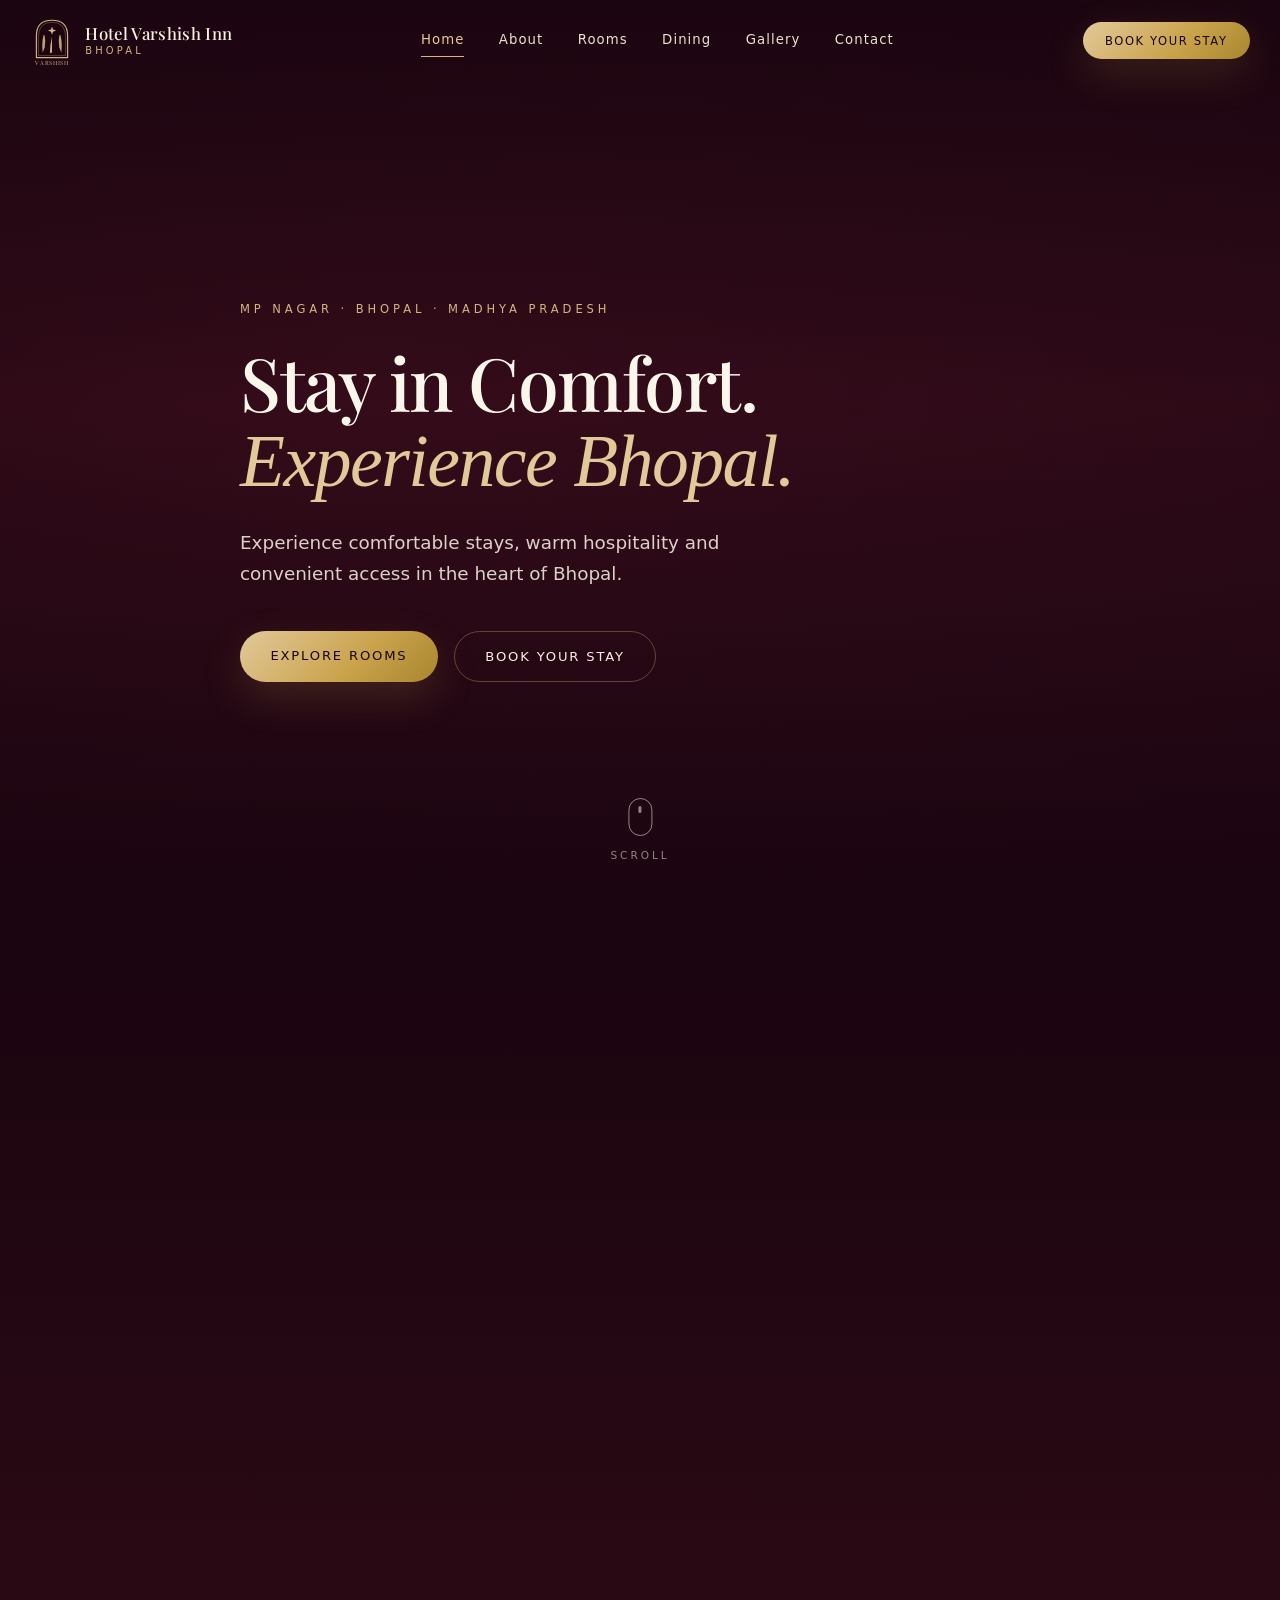
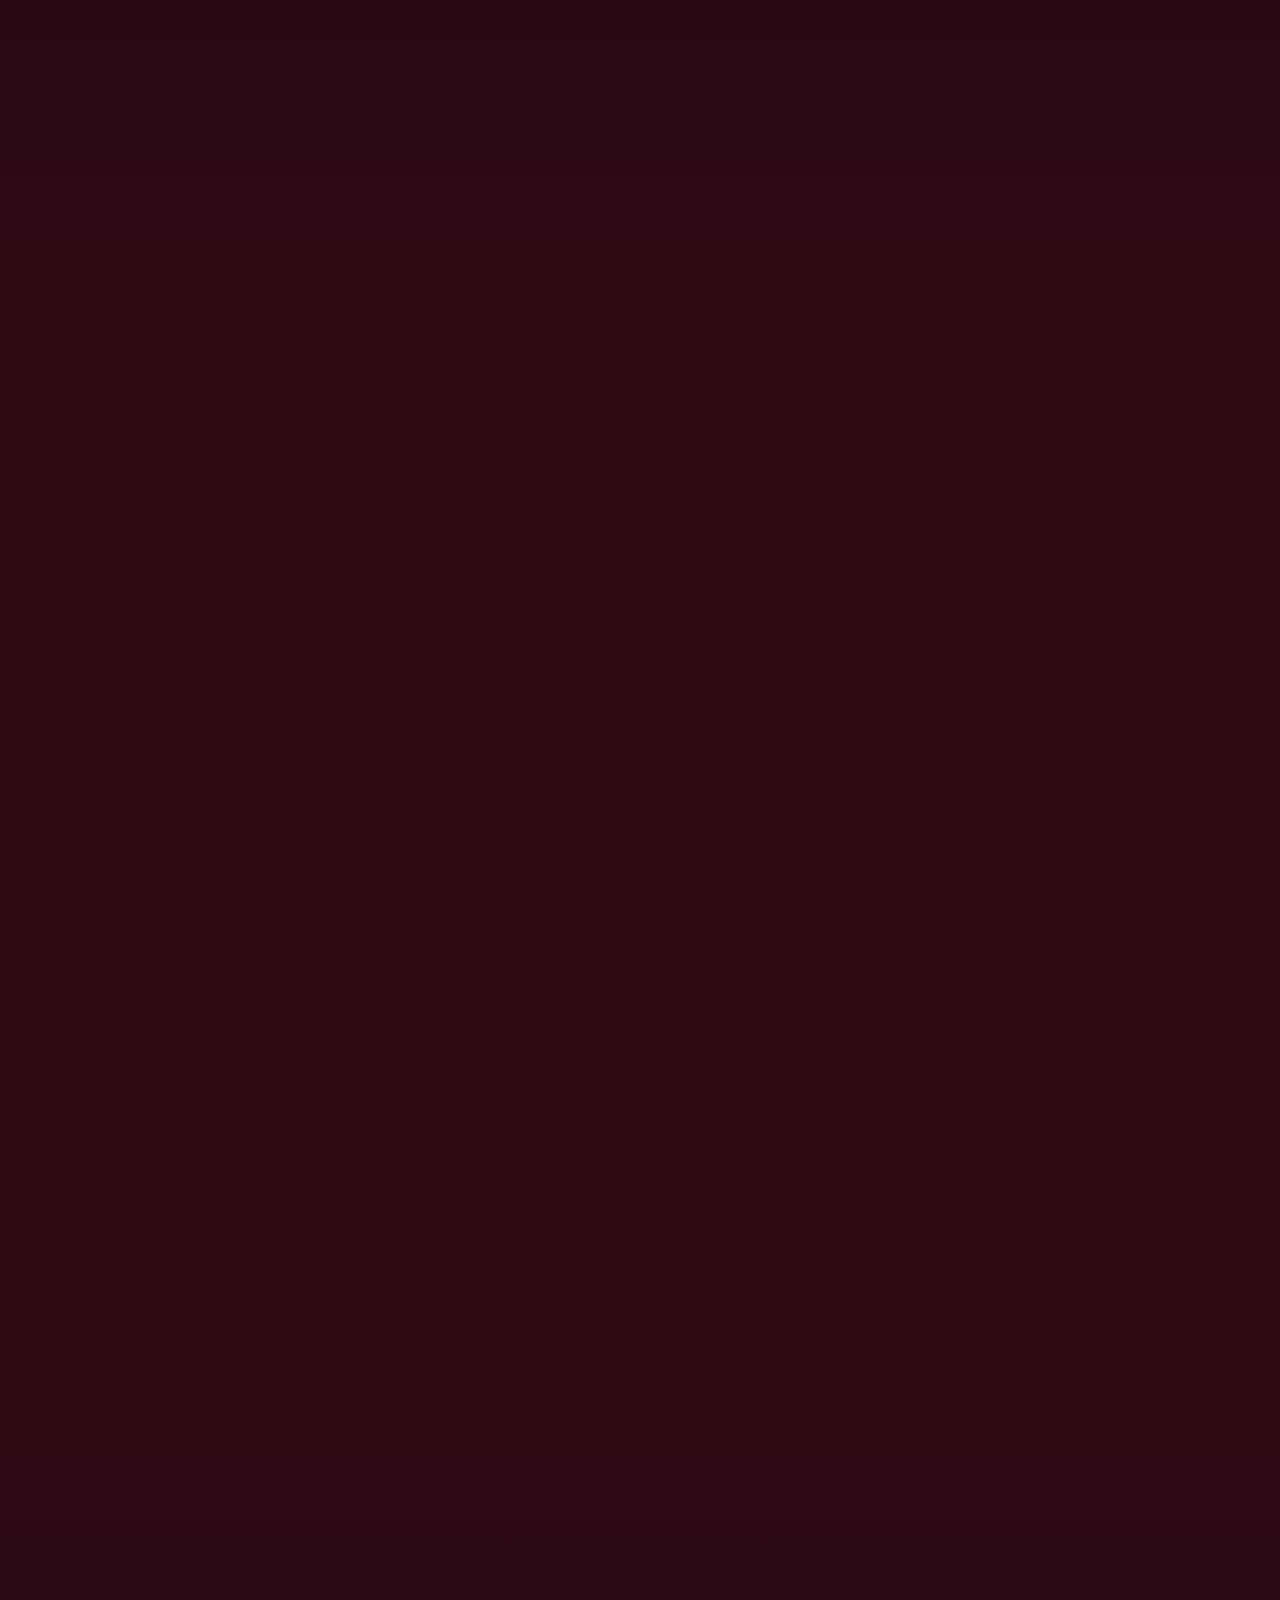
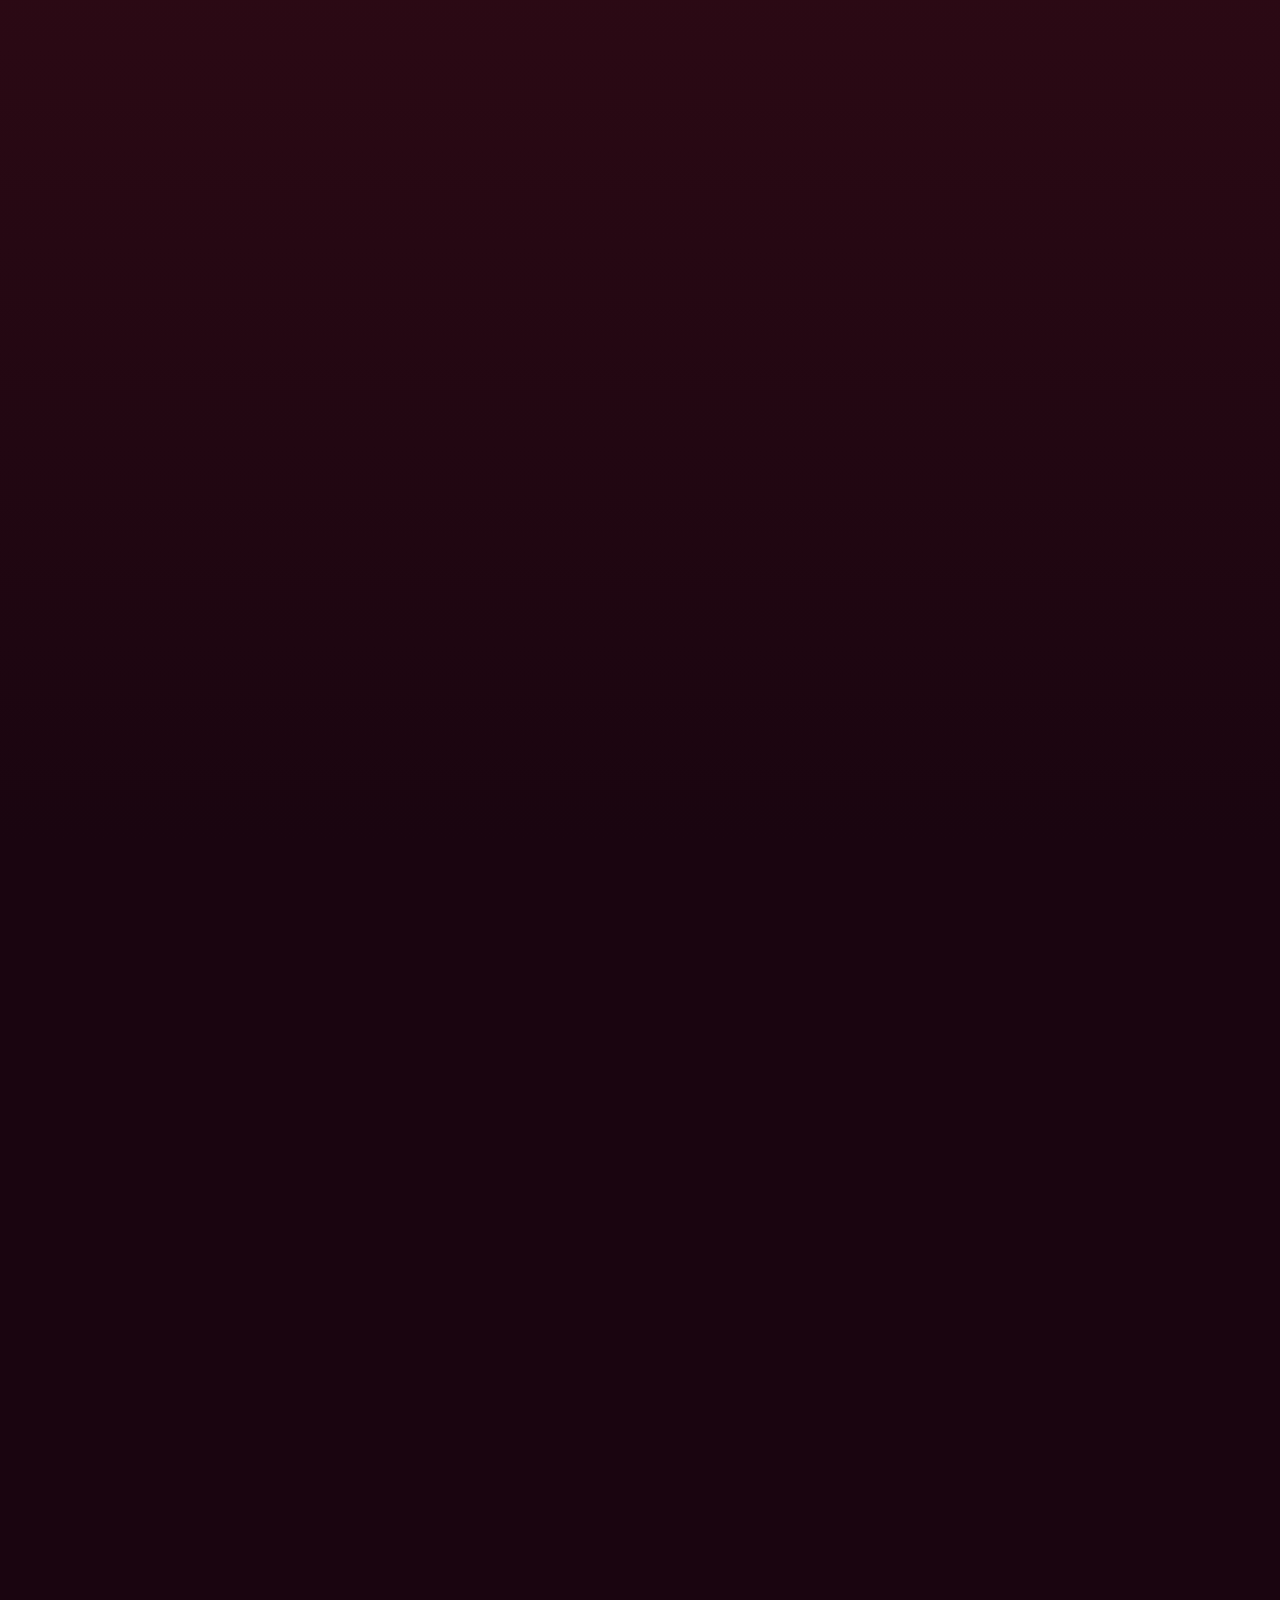
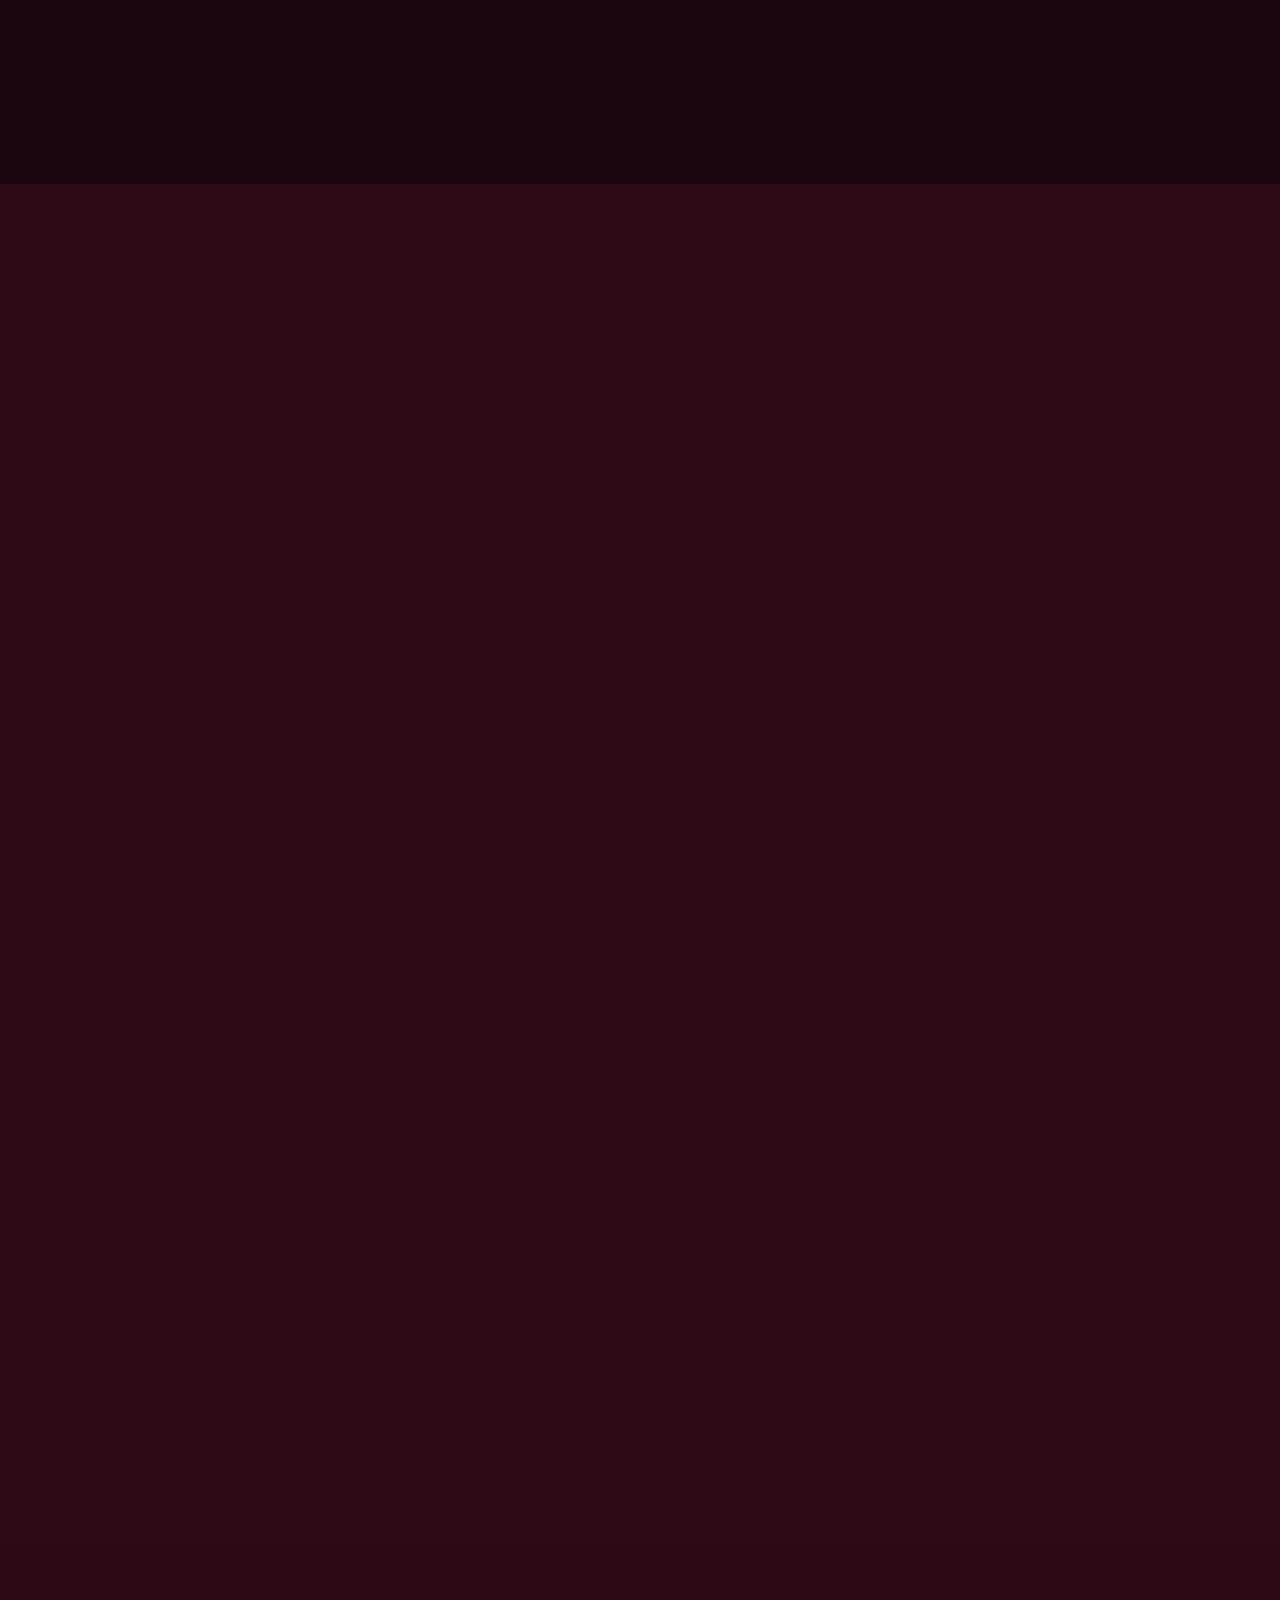
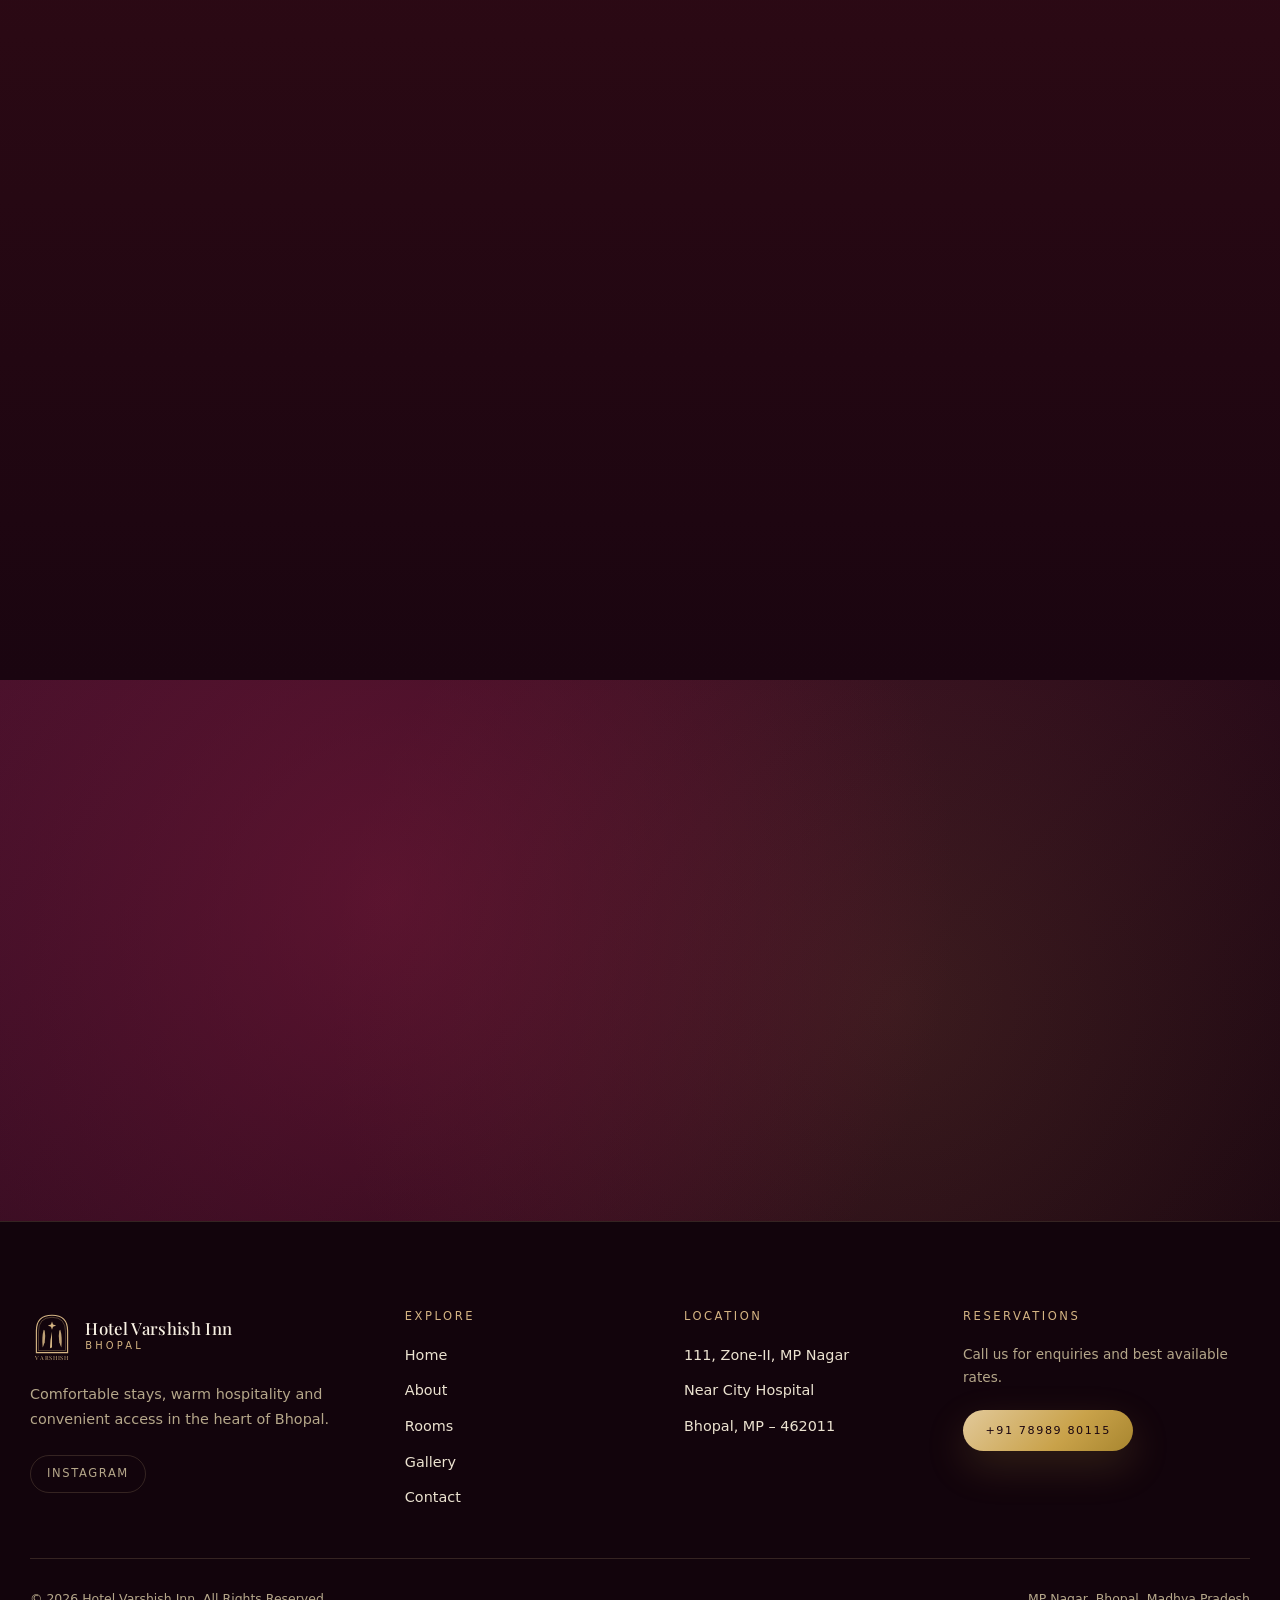
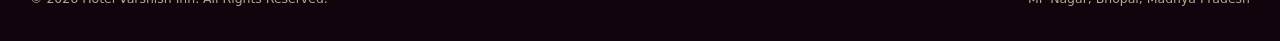
==== commit 3bd0a754: "extention case(alphabet) fix" ====
--- a/index.html
+++ b/index.html
@@ -14,7 +14,7 @@
   <link rel="preconnect" href="https://fonts.gstatic.com" crossorigin />
   <link href="https://fonts.googleapis.com/css2?family=Playfair+Display:ital,wght@0,400;0,500;0,600;1,400&family=Inter:wght@300;400;500;600&display=swap" rel="stylesheet" />
 
-  <link rel="stylesheet" href="VARSIS.CSS" />
+  <link rel="stylesheet" href="varshish.css" />
 </head>
 <body>
 
@@ -697,6 +697,7 @@
   ============================================================ -->
   <button class="back-to-top" id="backToTop" aria-label="Back to top">&#8593;</button>
 
-  <script src="VARSIS.JS"></script>
+  <script src="varshish.JS"></script>
+  
 </body>
 </html>
--- a/varshish.css
+++ b/varshish.css
@@ -0,0 +1,1392 @@
+/* =========================================================
+   HOTEL VARSHISH INN — STYLESHEET
+   Theme: Deep Burgundy + Champagne Gold + Cream
+   ========================================================= */
+
+/* ---------- 1. CSS VARIABLES ---------- */
+:root {
+  --wine-900: #1a0510;
+  --wine-800: #2e0a15;
+  --wine-700: #45102a;
+  --wine-600: #5c1428;
+  --wine-500: #77193a;
+  --wine-400: #8f2449;
+
+  --gold-500: #c9a24a;
+  --gold-400: #d4b483;
+  --gold-300: #e2c99a;
+  --gold-200: #f0dcb5;
+
+  --cream-100: #f8f1e3;
+  --cream-50: #fbf6ec;
+  --off-white: #f4ede0;
+  --text: #ebe2d0;
+  --muted: #b5a78a;
+
+  --surface: rgba(255, 255, 255, 0.05);
+  --surface-warm: rgba(212, 180, 131, 0.06);
+  --border: rgba(212, 180, 131, 0.18);
+  --border-strong: rgba(212, 180, 131, 0.35);
+
+  --radius-sm: 8px;
+  --radius: 14px;
+  --radius-lg: 22px;
+
+  --shadow: 0 20px 50px rgba(0, 0, 0, 0.45);
+  --shadow-warm: 0 15px 40px rgba(201, 162, 74, 0.18);
+
+  --font-serif: "Playfair Display", Georgia, serif;
+  --font-sans: "Inter", system-ui, -apple-system, "Segoe UI", sans-serif;
+
+  --nav-h: 82px;
+  --transition: 0.35s cubic-bezier(0.22, 0.61, 0.36, 1);
+}
+
+/* ---------- 2. RESET ---------- */
+*,
+*::before,
+*::after { margin: 0; padding: 0; box-sizing: border-box; }
+
+html {
+  scroll-behavior: smooth;
+  scroll-padding-top: var(--nav-h);
+  -webkit-text-size-adjust: 100%;
+}
+
+body {
+  font-family: var(--font-sans);
+  background: var(--wine-900);
+  color: var(--text);
+  font-size: 16px;
+  line-height: 1.7;
+  font-weight: 300;
+  overflow-x: hidden;
+  -webkit-font-smoothing: antialiased;
+}
+
+body.modal-open { overflow: hidden; }
+
+img { max-width: 100%; display: block; height: auto; }
+a { color: inherit; text-decoration: none; }
+
+button {
+  font-family: inherit;
+  cursor: pointer;
+  border: none;
+  background: none;
+  color: inherit;
+}
+
+ul { list-style: none; }
+
+h1, h2, h3, h4 {
+  font-family: var(--font-serif);
+  font-weight: 500;
+  line-height: 1.2;
+  color: var(--cream-100);
+}
+
+::selection { background: var(--gold-500); color: var(--wine-900); }
+
+/* ---------- 3. UTILITIES ---------- */
+.container {
+  width: min(1220px, 100% - 3rem);
+  margin-inline: auto;
+}
+
+.section {
+  padding: clamp(4.5rem, 9vw, 8.5rem) 0;
+  position: relative;
+}
+
+.section-head {
+  text-align: center;
+  max-width: 720px;
+  margin: 0 auto clamp(2.8rem, 6vw, 4.5rem);
+}
+
+.eyebrow {
+  font-family: var(--font-sans);
+  font-size: 0.72rem;
+  letter-spacing: 0.32em;
+  text-transform: uppercase;
+  color: var(--gold-400);
+  font-weight: 500;
+  margin-bottom: 1rem;
+}
+
+.section-title {
+  font-size: clamp(1.9rem, 4.2vw, 3.1rem);
+  letter-spacing: -0.01em;
+  margin-bottom: 1.1rem;
+}
+
+.section-sub {
+  color: var(--muted);
+  font-size: 1rem;
+  max-width: 580px;
+  margin-inline: auto;
+}
+
+.lead { font-size: 1.075rem; color: var(--off-white); margin-bottom: 1.1rem; }
+.muted { color: var(--muted); font-size: 0.95rem; }
+
+.link-btn {
+  color: var(--gold-400);
+  text-decoration: underline;
+  text-underline-offset: 4px;
+  font-size: inherit;
+  cursor: pointer;
+  transition: color 0.3s ease;
+}
+.link-btn:hover { color: var(--gold-300); }
+
+/* ---------- 4. BUTTONS ---------- */
+.btn {
+  display: inline-flex;
+  align-items: center;
+  justify-content: center;
+  gap: 0.55rem;
+  padding: 0.9rem 1.9rem;
+  font-family: var(--font-sans);
+  font-size: 0.82rem;
+  font-weight: 500;
+  letter-spacing: 0.14em;
+  text-transform: uppercase;
+  border-radius: 50px;
+  position: relative;
+  overflow: hidden;
+  white-space: nowrap;
+  transition: var(--transition);
+  cursor: pointer;
+}
+
+.btn-gold {
+  background: linear-gradient(135deg, var(--gold-300), var(--gold-500) 60%, #a8862f);
+  color: var(--wine-900);
+  box-shadow: var(--shadow-warm);
+}
+ 
+.btn-gold:hover {
+  transform: translateY(-3px);
+  box-shadow: 0 22px 50px rgba(201, 162, 74, 0.35);
+}
+
+.btn-gold::after {
+  content: "";
+  position: absolute;
+  inset: 0;
+  background: linear-gradient(120deg, transparent 30%, rgba(255,255,255,0.55), transparent 70%);
+  transform: translateX(-120%);
+  transition: transform 0.7s ease;
+}
+.btn-gold:hover::after { transform: translateX(120%); }
+
+.btn-outline {
+  background: transparent;
+  color: var(--cream-100);
+  border: 1px solid var(--border-strong);
+  backdrop-filter: blur(6px);
+  -webkit-backdrop-filter: blur(6px);
+}
+
+.btn-outline:hover {
+  border-color: var(--gold-400);
+  color: var(--gold-300);
+  transform: translateY(-3px);
+  background: rgba(201, 162, 74, 0.06);
+}
+
+.btn-lg { padding: 1.1rem 2.6rem; font-size: 0.88rem; }
+
+/* =========================================================
+   5. HEADER / NAVBAR
+   ========================================================= */
+.header {
+  position: fixed;
+  inset: 0 0 auto 0;
+  z-index: 1000;
+  height: var(--nav-h);
+  display: flex;
+  align-items: center;
+  transition: background 0.4s ease, backdrop-filter 0.4s ease, border-color 0.4s ease;
+  border-bottom: 1px solid transparent;
+}
+
+.header.scrolled {
+  background: rgba(26, 5, 16, 0.9);
+  backdrop-filter: blur(18px);
+  -webkit-backdrop-filter: blur(18px);
+  border-bottom-color: var(--border);
+}
+
+.nav {
+  display: flex;
+  align-items: center;
+  justify-content: space-between;
+  gap: 1.5rem;
+  width: min(1220px, 100% - 3rem);
+}
+
+/* Logo */
+.logo {
+  display: inline-flex;
+  align-items: center;
+  gap: 0.7rem;
+  flex-shrink: 0;
+}
+
+.logo-mark {
+  display: inline-flex;
+  align-items: center;
+  justify-content: center;
+  width: 44px;
+  height: 52px;
+  color: var(--gold-400);
+  flex-shrink: 0;
+  transition: var(--transition);
+}
+
+.logo-mark svg {
+  width: 100%;
+  height: 100%;
+  display: block;
+}
+
+.logo:hover .logo-mark {
+  color: var(--gold-300);
+  transform: translateY(-2px);
+}
+
+.logo-text {
+  display: flex;
+  flex-direction: column;
+  line-height: 1.1;
+}
+
+.logo-text strong {
+  font-family: var(--font-serif);
+  font-size: 1.05rem;
+  font-weight: 500;
+  color: var(--cream-100);
+  letter-spacing: 0.02em;
+}
+
+.logo-text em {
+  font-style: normal;
+  font-size: 0.62rem;
+  letter-spacing: 0.32em;
+  text-transform: uppercase;
+  color: var(--gold-400);
+  margin-top: 4px;
+}
+
+/* Nav links */
+.nav-list { display: flex; align-items: center; gap: 0.35rem; }
+
+.nav-link {
+  position: relative;
+  display: inline-block;
+  padding: 0.55rem 0.9rem;
+  font-size: 0.83rem;
+  letter-spacing: 0.08em;
+  color: var(--text);
+  transition: color 0.3s ease;
+}
+
+.nav-link::after {
+  content: "";
+  position: absolute;
+  left: 0.9rem;
+  right: 0.9rem;
+  bottom: 0.25rem;
+  height: 1px;
+  background: var(--gold-400);
+  transform: scaleX(0);
+  transform-origin: left;
+  transition: transform 0.35s ease;
+}
+
+.nav-link:hover { color: var(--cream-100); }
+.nav-link:hover::after, .nav-link.active::after { transform: scaleX(1); }
+.nav-link.active { color: var(--gold-300); }
+
+.nav-mobile-cta { display: none; }
+.nav-cta { padding: 0.7rem 1.4rem; font-size: 0.72rem; }
+
+/* Hamburger */
+.nav-toggle {
+  display: none;
+  flex-direction: column;
+  justify-content: center;
+  gap: 5px;
+  width: 44px;
+  height: 44px;
+  border-radius: 50%;
+  border: 1px solid var(--border);
+  align-items: center;
+  transition: var(--transition);
+}
+
+.nav-toggle span {
+  display: block;
+  width: 20px;
+  height: 1.6px;
+  background: var(--cream-100);
+  border-radius: 2px;
+  transition: transform 0.35s ease, opacity 0.3s ease;
+}
+
+.nav-toggle.open span:nth-child(1) { transform: translateY(6.6px) rotate(45deg); }
+.nav-toggle.open span:nth-child(2) { opacity: 0; }
+.nav-toggle.open span:nth-child(3) { transform: translateY(-6.6px) rotate(-45deg); }
+
+/* =========================================================
+   6. HERO
+   ========================================================= */
+.hero {
+  position: relative;
+  min-height: 100svh;
+  display: flex;
+  align-items: center;
+  overflow: hidden;
+  background: linear-gradient(135deg, var(--wine-900), var(--wine-700));
+}
+
+.hero-bg {
+  position: absolute;
+  inset: 0;
+  background-image: url("https://images.unsplash.com/photo-1542314831-068cd1dbfeeb?auto=format&fit=crop&w=2000&q=80");
+  background-size: cover;
+  background-position: center;
+  transform: scale(1.06);
+  animation: heroZoom 20s ease-in-out infinite alternate;
+}
+
+@keyframes heroZoom {
+  from { transform: scale(1.06); }
+  to   { transform: scale(1.14); }
+}
+
+.hero-overlay {
+  position: absolute;
+  inset: 0;
+  background:
+    linear-gradient(180deg, rgba(26,5,16,0.9) 0%, rgba(46,10,21,0.55) 45%, rgba(26,5,16,0.95) 100%),
+    radial-gradient(ellipse at 25% 45%, rgba(92,20,40,0.4), rgba(26,5,16,0.75));
+}
+
+.hero-content {
+  position: relative;
+  z-index: 2;
+  padding-top: var(--nav-h);
+  max-width: 800px;
+}
+
+.hero-eyebrow {
+  font-size: 0.72rem;
+  letter-spacing: 0.34em;
+  text-transform: uppercase;
+  color: var(--gold-400);
+  margin-bottom: 1.4rem;
+  opacity: 0;
+  animation: fadeUp 1s 0.2s ease forwards;
+}
+
+.hero-title {
+  font-size: clamp(2.3rem, 6vw, 4.6rem);
+  line-height: 1.08;
+  letter-spacing: -0.02em;
+  margin-bottom: 1.6rem;
+  opacity: 0;
+  animation: fadeUp 1.1s 0.35s ease forwards;
+  color: var(--cream-50);
+}
+
+.hero-title span {
+  display: block;
+  font-style: italic;
+  color: var(--gold-300);
+}
+
+.hero-text {
+  font-size: clamp(1rem, 1.6vw, 1.15rem);
+  color: rgba(244, 237, 224, 0.88);
+  max-width: 560px;
+  margin-bottom: 2.6rem;
+  opacity: 0;
+  animation: fadeUp 1.1s 0.5s ease forwards;
+}
+
+.hero-actions {
+  display: flex;
+  flex-wrap: wrap;
+  gap: 1rem;
+  opacity: 0;
+  animation: fadeUp 1.1s 0.65s ease forwards;
+}
+
+@keyframes fadeUp {
+  from { opacity: 0; transform: translateY(28px); }
+  to   { opacity: 1; transform: translateY(0); }
+}
+
+.scroll-indicator {
+  position: absolute;
+  bottom: 2.2rem;
+  left: 50%;
+  transform: translateX(-50%);
+  z-index: 3;
+  display: flex;
+  flex-direction: column;
+  align-items: center;
+  gap: 0.7rem;
+  color: rgba(244, 237, 224, 0.55);
+  font-size: 0.66rem;
+  letter-spacing: 0.28em;
+  text-transform: uppercase;
+  transition: color 0.3s ease;
+}
+
+.scroll-indicator:hover { color: var(--gold-400); }
+
+.scroll-mouse {
+  width: 24px;
+  height: 38px;
+  border: 1.5px solid currentColor;
+  border-radius: 14px;
+  display: flex;
+  justify-content: center;
+  padding-top: 7px;
+}
+
+.scroll-mouse span {
+  display: block;
+  width: 3px;
+  height: 7px;
+  border-radius: 3px;
+  background: currentColor;
+  animation: scrollDot 1.9s infinite;
+}
+
+@keyframes scrollDot {
+  0%   { opacity: 0; transform: translateY(0); }
+  35%  { opacity: 1; }
+  70%  { opacity: 0; transform: translateY(12px); }
+  100% { opacity: 0; }
+}
+
+/* =========================================================
+   7. ABOUT
+   ========================================================= */
+.about { background: linear-gradient(180deg, var(--wine-900) 0%, var(--wine-800) 100%); }
+
+.about-grid {
+  display: grid;
+  grid-template-columns: 1fr 1fr;
+  gap: clamp(2.5rem, 6vw, 5.5rem);
+  align-items: center;
+}
+
+.about-media {
+  position: relative;
+  border-radius: var(--radius-lg);
+  overflow: hidden;
+  box-shadow: var(--shadow);
+  background: linear-gradient(135deg, var(--wine-700), var(--wine-500));
+  aspect-ratio: 4 / 5;
+}
+
+.about-media img {
+  width: 100%;
+  height: 100%;
+  object-fit: cover;
+  transition: transform 1.2s ease;
+}
+
+.about-media:hover img { transform: scale(1.05); }
+
+.about-badge {
+  position: absolute;
+  bottom: 1.5rem;
+  right: 1.5rem;
+  background: rgba(26, 5, 16, 0.82);
+  backdrop-filter: blur(14px);
+  -webkit-backdrop-filter: blur(14px);
+  border: 1px solid var(--border-strong);
+  border-radius: var(--radius);
+  padding: 1.1rem 1.4rem;
+  display: flex;
+  flex-direction: column;
+  gap: 0.25rem;
+  max-width: 220px;
+}
+
+.about-badge-title {
+  font-family: var(--font-serif);
+  font-size: 1.5rem;
+  color: var(--gold-300);
+  line-height: 1;
+}
+
+.about-badge-text {
+  font-size: 0.7rem;
+  letter-spacing: 0.2em;
+  text-transform: uppercase;
+  color: var(--muted);
+}
+
+.about-list {
+  margin: 1.8rem 0 2.2rem;
+  display: grid;
+  gap: 0.85rem;
+}
+
+.about-list li {
+  position: relative;
+  padding-left: 1.7rem;
+  font-size: 0.94rem;
+  color: var(--text);
+}
+
+.about-list li::before {
+  content: "";
+  position: absolute;
+  left: 0;
+  top: 0.62em;
+  width: 7px;
+  height: 7px;
+  border-radius: 50%;
+  background: var(--gold-400);
+  box-shadow: 0 0 0 4px rgba(201, 162, 74, 0.15);
+}
+
+/* =========================================================
+   8. ROOMS
+   ========================================================= */
+.rooms { background: var(--wine-800); }
+
+.rooms-grid {
+  display: grid;
+  grid-template-columns: repeat(auto-fit, minmax(300px, 1fr));
+  gap: 2rem;
+}
+
+.room-card {
+  background: linear-gradient(180deg, rgba(69,16,42,0.55), rgba(26,5,16,0.65));
+  border: 1px solid var(--border);
+  border-radius: var(--radius-lg);
+  overflow: hidden;
+  display: flex;
+  flex-direction: column;
+  transition: transform 0.5s ease, box-shadow 0.5s ease, border-color 0.5s ease;
+}
+
+.room-card:hover {
+  transform: translateY(-10px);
+  border-color: var(--border-strong);
+  box-shadow: 0 32px 70px rgba(0, 0, 0, 0.55);
+}
+
+.room-media {
+  position: relative;
+  overflow: hidden;
+  aspect-ratio: 4 / 3;
+  background: linear-gradient(135deg, var(--wine-700), var(--wine-500));
+}
+
+.room-media img {
+  width: 100%;
+  height: 100%;
+  object-fit: cover;
+  transition: transform 1s ease;
+}
+
+.room-card:hover .room-media img { transform: scale(1.09); }
+
+.room-body {
+  padding: 1.7rem 1.6rem 1.9rem;
+  display: flex;
+  flex-direction: column;
+  flex: 1;
+}
+
+.room-name { font-size: 1.45rem; margin-bottom: 0.7rem; color: var(--cream-100); }
+.room-desc { font-size: 0.92rem; color: var(--muted); margin-bottom: 1.3rem; }
+
+.room-features {
+  display: grid;
+  grid-template-columns: 1fr 1fr;
+  gap: 0.55rem 1rem;
+  margin-bottom: 1.8rem;
+}
+
+.room-features li {
+  position: relative;
+  padding-left: 1.2rem;
+  font-size: 0.8rem;
+  color: var(--text);
+}
+
+.room-features li::before {
+  content: "";
+  position: absolute;
+  left: 0;
+  top: 0.55em;
+  width: 5px;
+  height: 5px;
+  border-radius: 50%;
+  background: var(--gold-400);
+}
+
+.room-btn {
+  margin-top: auto;
+  align-self: flex-start;
+  padding: 0.7rem 1.5rem;
+  font-size: 0.72rem;
+}
+
+.rooms-note {
+  text-align: center;
+  color: var(--muted);
+  font-size: 0.92rem;
+  margin-top: 3rem;
+}
+
+/* =========================================================
+   9. AMENITIES — 4 per row (desktop), 2 rows of 4
+   ========================================================= */
+.amenities { background: linear-gradient(180deg, var(--wine-800) 0%, var(--wine-900) 100%); }
+
+.amenities-grid {
+  display: grid;
+  grid-template-columns: repeat(4, 1fr);   /* 4 per row */
+  gap: 1.4rem;
+}
+
+.amenity {
+  background: var(--surface);
+  border: 1px solid var(--border);
+  border-radius: var(--radius);
+  padding: 1.9rem 1.4rem;
+  text-align: center;
+  transition: var(--transition);
+  backdrop-filter: blur(6px);
+  -webkit-backdrop-filter: blur(6px);
+  display: flex;
+  flex-direction: column;
+  align-items: center;
+  justify-content: flex-start;
+  min-height: 220px;
+}
+
+.amenity:hover {
+  border-color: var(--border-strong);
+  background: var(--surface-warm);
+  transform: translateY(-6px);
+  box-shadow: 0 20px 45px rgba(0, 0, 0, 0.4);
+}
+
+.amenity-icon {
+  display: grid;
+  place-items: center;
+  width: 56px;
+  height: 56px;
+  margin: 0 auto 1.1rem;
+  border-radius: 50%;
+  border: 1px solid var(--border-strong);
+  color: var(--gold-400);
+  transition: var(--transition);
+}
+
+.amenity-icon svg { width: 24px; height: 24px; }
+
+.amenity:hover .amenity-icon {
+  background: var(--gold-400);
+  color: var(--wine-900);
+  border-color: var(--gold-400);
+  transform: rotate(-6deg) scale(1.05);
+}
+
+.amenity h3 {
+  font-size: 1.02rem;
+  margin-bottom: 0.35rem;
+  font-family: var(--font-sans);
+  font-weight: 500;
+  letter-spacing: 0.02em;
+  color: var(--cream-100);
+}
+
+.amenity p { font-size: 0.82rem; color: var(--muted); }
+
+/* =========================================================
+   10. DINING
+   ========================================================= */
+.dining { background: var(--wine-900); }
+
+.dining-grid {
+  display: grid;
+  grid-template-columns: 1fr 1fr;
+  gap: clamp(2.5rem, 6vw, 5rem);
+  align-items: center;
+}
+
+.dining-media {
+  border-radius: var(--radius-lg);
+  overflow: hidden;
+  box-shadow: var(--shadow);
+  position: relative;
+  aspect-ratio: 4 / 5;
+  background: linear-gradient(135deg, var(--wine-700), var(--wine-500));
+}
+
+.dining-media::after {
+  content: "";
+  position: absolute;
+  inset: 0;
+  border: 1px solid var(--border-strong);
+  border-radius: var(--radius-lg);
+  pointer-events: none;
+}
+
+.dining-media img {
+  width: 100%;
+  height: 100%;
+  object-fit: cover;
+  transition: transform 1.2s ease;
+}
+
+.dining-media:hover img { transform: scale(1.05); }
+
+.dining-points { display: grid; gap: 0.85rem; margin: 1.8rem 0 2.2rem; }
+
+.dining-points li {
+  position: relative;
+  padding-left: 1.7rem;
+  font-size: 0.94rem;
+  color: var(--text);
+}
+
+.dining-points li::before {
+  content: "";
+  position: absolute;
+  left: 0;
+  top: 0.62em;
+  width: 7px;
+  height: 7px;
+  border-radius: 50%;
+  background: var(--gold-400);
+  box-shadow: 0 0 0 4px rgba(201, 162, 74, 0.15);
+}
+
+/* =========================================================
+   11. GALLERY
+   ========================================================= */
+.gallery { background: var(--wine-800); }
+
+.gallery-grid {
+  display: grid;
+  grid-template-columns: repeat(4, 1fr);
+  grid-auto-rows: 200px;
+  gap: 1rem;
+}
+
+.gallery-item {
+  position: relative;
+  overflow: hidden;
+  border-radius: var(--radius);
+  cursor: pointer;
+  outline: none;
+  background: linear-gradient(135deg, var(--wine-700), var(--wine-500));
+}
+
+.gallery-item:nth-child(1) { grid-column: span 2; grid-row: span 2; }
+.gallery-item:nth-child(4) { grid-column: span 2; }
+.gallery-item:nth-child(6) { grid-column: span 2; }
+
+.gallery-item img {
+  width: 100%;
+  height: 100%;
+  object-fit: cover;
+  transition: transform 1s cubic-bezier(0.22, 0.61, 0.36, 1);
+}
+
+.gallery-item::after {
+  content: "";
+  position: absolute;
+  inset: 0;
+  background: rgba(26, 5, 16, 0);
+  transition: background 0.45s ease;
+}
+
+.gallery-item:hover img,
+.gallery-item:focus-visible img { transform: scale(1.08); }
+
+.gallery-item:hover::after,
+.gallery-item:focus-visible::after { background: rgba(26, 5, 16, 0.4); }
+
+.gallery-item:focus-visible { box-shadow: 0 0 0 2px var(--gold-400); }
+
+/* =========================================================
+   12. LOCATION
+   ========================================================= */
+.location { background: linear-gradient(180deg, var(--wine-800), var(--wine-900)); }
+
+.location-grid {
+  display: grid;
+  grid-template-columns: 1fr 1fr;
+  gap: clamp(2.5rem, 6vw, 5rem);
+  align-items: center;
+}
+
+.location-address {
+  font-style: normal;
+  font-size: 1rem;
+  line-height: 1.9;
+  color: var(--text);
+  margin: 1.5rem 0 1.5rem;
+  padding-left: 1.4rem;
+  border-left: 2px solid var(--gold-400);
+}
+
+.location-address strong {
+  font-family: var(--font-serif);
+  font-size: 1.2rem;
+  font-weight: 500;
+  color: var(--cream-100);
+  display: block;
+  margin-bottom: 0.4rem;
+}
+
+.location-contact { margin: 1.5rem 0 0; }
+
+.contact-item {
+  display: inline-flex;
+  align-items: center;
+  gap: 1rem;
+  padding: 1rem 1.3rem;
+  border: 1px solid var(--border);
+  border-radius: var(--radius);
+  background: var(--surface);
+  transition: var(--transition);
+}
+
+.contact-item:hover {
+  border-color: var(--border-strong);
+  background: var(--surface-warm);
+  transform: translateY(-2px);
+}
+
+.contact-icon {
+  display: grid;
+  place-items: center;
+  width: 42px;
+  height: 42px;
+  border-radius: 50%;
+  border: 1px solid var(--border-strong);
+  color: var(--gold-400);
+  flex-shrink: 0;
+  transition: var(--transition);
+}
+
+.contact-icon svg { width: 20px; height: 20px; }
+
+.contact-item:hover .contact-icon {
+  background: var(--gold-400);
+  color: var(--wine-900);
+  border-color: var(--gold-400);
+}
+
+.contact-item span:last-child {
+  display: flex;
+  flex-direction: column;
+  line-height: 1.3;
+}
+
+.contact-item em {
+  font-style: normal;
+  font-size: 0.68rem;
+  letter-spacing: 0.2em;
+  text-transform: uppercase;
+  color: var(--muted);
+  margin-bottom: 3px;
+}
+
+.contact-item strong {
+  font-family: var(--font-serif);
+  font-size: 1.05rem;
+  font-weight: 500;
+  color: var(--cream-100);
+  letter-spacing: 0.02em;
+}
+
+.location-actions {
+  display: flex;
+  flex-wrap: wrap;
+  gap: 1rem;
+  margin-top: 2rem;
+}
+
+.location-media {
+  border-radius: var(--radius-lg);
+  overflow: hidden;
+  box-shadow: var(--shadow);
+  aspect-ratio: 4 / 3;
+  background: linear-gradient(135deg, var(--wine-700), var(--wine-500));
+}
+
+.location-media img {
+  width: 100%;
+  height: 100%;
+  object-fit: cover;
+  transition: transform 1.2s ease;
+}
+
+.location-media:hover img { transform: scale(1.05); }
+
+/* =========================================================
+   13. CTA
+   ========================================================= */
+.cta {
+  position: relative;
+  padding: clamp(5rem, 11vw, 9rem) 0;
+  text-align: center;
+  overflow: hidden;
+  background: linear-gradient(135deg, var(--wine-700), var(--wine-900));
+}
+
+.cta-overlay {
+  position: absolute;
+  inset: 0;
+  background:
+    radial-gradient(circle at 30% 40%, rgba(119, 25, 58, 0.55), transparent 60%),
+    radial-gradient(circle at 70% 60%, rgba(201, 162, 74, 0.12), transparent 60%);
+}
+
+.cta-content { position: relative; z-index: 2; max-width: 720px; }
+
+.cta-text {
+  font-size: 1.05rem;
+  color: rgba(244, 237, 224, 0.88);
+  margin: 0 auto 2.4rem;
+  max-width: 560px;
+}
+
+/* =========================================================
+   14. FOOTER
+   ========================================================= */
+.footer {
+  background: #12040c;
+  border-top: 1px solid var(--border);
+  padding: clamp(3.5rem, 7vw, 5.5rem) 0 2rem;
+}
+
+.footer-grid {
+  display: grid;
+  grid-template-columns: 1.4fr 1fr 1fr 1.2fr;
+  gap: 2.5rem;
+  padding-bottom: 3rem;
+  border-bottom: 1px solid var(--border);
+}
+
+.footer-brand .logo { margin-bottom: 1.3rem; }
+
+.footer-brand p {
+  color: var(--muted);
+  font-size: 0.9rem;
+  margin-bottom: 1.5rem;
+  max-width: 320px;
+}
+
+.socials { display: flex; gap: 0.7rem; flex-wrap: wrap; }
+
+.socials a {
+  font-size: 0.72rem;
+  letter-spacing: 0.14em;
+  text-transform: uppercase;
+  padding: 0.5rem 1rem;
+  border: 1px solid var(--border);
+  border-radius: 50px;
+  color: var(--muted);
+  transition: var(--transition);
+}
+
+.socials a:hover {
+  color: var(--gold-300);
+  border-color: var(--gold-400);
+  transform: translateY(-3px);
+}
+
+.footer-col h3 {
+  font-family: var(--font-sans);
+  font-size: 0.72rem;
+  letter-spacing: 0.22em;
+  text-transform: uppercase;
+  color: var(--gold-400);
+  margin-bottom: 1.2rem;
+  font-weight: 500;
+}
+
+.footer-col ul { display: grid; gap: 0.7rem; }
+
+.footer-col a,
+.footer-col li {
+  font-size: 0.9rem;
+  /* color: var(--muted); */
+  transition: color 0.3s ease, padding-left 0.3s ease;
+}
+
+.footer-col a:hover { color: var(--gold-300); padding-left: 4px; }
+
+.footer-note { font-size: 0.85rem; color: var(--muted); margin-bottom: 1.3rem; }
+
+.footer-col .btn { padding: 0.7rem 1.4rem; font-size: 0.7rem; }
+
+.footer-bottom {
+  display: flex;
+  justify-content: space-between;
+  flex-wrap: wrap;
+  gap: 0.8rem;
+  padding-top: 1.8rem;
+  font-size: 0.78rem;
+  color: var(--muted);
+}
+
+/* =========================================================
+   15. MODAL
+   ========================================================= */
+.modal {
+  position: fixed;
+  inset: 0;
+  z-index: 2000;
+  display: flex;
+  align-items: center;
+  justify-content: center;
+  padding: 1.5rem;
+  opacity: 0;
+  visibility: hidden;
+  transition: opacity 0.3s ease, visibility 0.3s ease;
+}
+
+.modal.open { opacity: 1; visibility: visible; }
+
+.modal-backdrop {
+  position: absolute;
+  inset: 0;
+  background: rgba(18, 4, 12, 0.85);
+  backdrop-filter: blur(10px);
+  -webkit-backdrop-filter: blur(10px);
+}
+
+.modal-panel {
+  position: relative;
+  background: linear-gradient(180deg, var(--wine-700), var(--wine-800));
+  border: 1px solid var(--border-strong);
+  border-radius: var(--radius-lg);
+  padding: clamp(1.8rem, 4vw, 2.8rem);
+  max-width: 520px;
+  width: 100%;
+  box-shadow: 0 40px 90px rgba(0, 0, 0, 0.65);
+  transform: translateY(16px) scale(0.98);
+  transition: transform 0.4s ease;
+  max-height: 90vh;
+  overflow-y: auto;
+}
+
+.modal.open .modal-panel { transform: translateY(0) scale(1); }
+
+.modal-close {
+  position: absolute;
+  top: 1rem;
+  right: 1rem;
+  width: 38px;
+  height: 38px;
+  border-radius: 50%;
+  background: rgba(255, 255, 255, 0.06);
+  border: 1px solid var(--border);
+  color: var(--cream-100);
+  font-size: 1.4rem;
+  line-height: 1;
+  display: grid;
+  place-items: center;
+  transition: var(--transition);
+}
+
+.modal-close:hover {
+  background: var(--gold-400);
+  color: var(--wine-900);
+  border-color: var(--gold-400);
+}
+
+.modal-title {
+  font-size: clamp(1.5rem, 3vw, 2rem);
+  margin-bottom: 0.8rem;
+  color: var(--cream-100);
+}
+
+.modal-text {
+  color: var(--muted);
+  font-size: 0.95rem;
+  margin-bottom: 1.7rem;
+}
+
+.modal-options { display: grid; gap: 0.8rem; margin-bottom: 1.5rem; }
+.modal-option { width: 100%; }
+
+.modal-note {
+  font-size: 0.78rem;
+  color: var(--muted);
+  text-align: center;
+  letter-spacing: 0.04em;
+}
+
+/* =========================================================
+   16. LIGHTBOX
+   ========================================================= */
+.lightbox {
+  position: fixed;
+  inset: 0;
+  z-index: 2100;
+  background: rgba(10, 3, 8, 0.95);
+  backdrop-filter: blur(10px);
+  -webkit-backdrop-filter: blur(10px);
+  display: flex;
+  align-items: center;
+  justify-content: center;
+  padding: 2rem;
+  opacity: 0;
+  visibility: hidden;
+  transition: opacity 0.35s ease, visibility 0.35s ease;
+}
+
+.lightbox.open { opacity: 1; visibility: visible; }
+
+.lightbox-img {
+  max-width: 90vw;
+  max-height: 82vh;
+  border-radius: var(--radius);
+  box-shadow: 0 40px 90px rgba(0, 0, 0, 0.8);
+  transform: scale(0.94);
+  transition: transform 0.4s ease;
+  object-fit: contain;
+}
+
+.lightbox.open .lightbox-img { transform: scale(1); }
+
+.lightbox-close,
+.lightbox-nav {
+  position: absolute;
+  background: rgba(255, 255, 255, 0.08);
+  border: 1px solid var(--border);
+  color: var(--cream-100);
+  width: 48px;
+  height: 48px;
+  border-radius: 50%;
+  display: grid;
+  place-items: center;
+  font-size: 1.3rem;
+  transition: var(--transition);
+}
+
+.lightbox-close:hover,
+.lightbox-nav:hover {
+  background: var(--gold-400);
+  color: var(--wine-900);
+  border-color: var(--gold-400);
+}
+
+.lightbox-close { top: 1.5rem; right: 1.5rem; font-size: 1.6rem; }
+.lightbox-prev { left: 1.5rem; top: 50%; transform: translateY(-50%); }
+.lightbox-next { right: 1.5rem; top: 50%; transform: translateY(-50%); }
+
+/* =========================================================
+   17. BACK TO TOP
+   ========================================================= */
+.back-to-top {
+  position: fixed;
+  bottom: 1.8rem;
+  right: 1.8rem;
+  width: 48px;
+  height: 48px;
+  border-radius: 50%;
+  background: linear-gradient(135deg, var(--gold-300), var(--gold-500));
+  color: var(--wine-900);
+  font-size: 1.2rem;
+  display: grid;
+  place-items: center;
+  box-shadow: var(--shadow-warm);
+  z-index: 900;
+  opacity: 0;
+  visibility: hidden;
+  transform: translateY(14px);
+  transition: var(--transition);
+}
+
+.back-to-top.show { opacity: 1; visibility: visible; transform: translateY(0); }
+.back-to-top:hover { transform: translateY(-4px) scale(1.05); }
+
+/* =========================================================
+   18. SCROLL REVEAL
+   ========================================================= */
+.reveal {
+  opacity: 0;
+  transform: translateY(38px);
+  transition: opacity 0.9s cubic-bezier(0.22, 0.61, 0.36, 1),
+              transform 0.9s cubic-bezier(0.22, 0.61, 0.36, 1);
+  will-change: opacity, transform;
+}
+
+.reveal.visible { opacity: 1; transform: translateY(0); }
+
+/* =========================================================
+   19. RESPONSIVE
+   ========================================================= */
+@media (max-width: 1100px) {
+  /* Amenities: 3 columns on tablets */
+  .amenities-grid { grid-template-columns: repeat(3, 1fr); }
+
+  .footer-grid { grid-template-columns: 1.4fr 1fr 1fr; }
+  .footer-grid .footer-col:last-child { grid-column: span 3; }
+}
+
+@media (max-width: 980px) {
+  .about-grid,
+  .dining-grid,
+  .location-grid { grid-template-columns: 1fr; }
+
+  .gallery-grid {
+    grid-template-columns: repeat(3, 1fr);
+    grid-auto-rows: 170px;
+  }
+
+  .gallery-item:nth-child(1) { grid-column: span 2; grid-row: span 2; }
+  .gallery-item:nth-child(4) { grid-column: span 1; }
+  .gallery-item:nth-child(6) { grid-column: span 1; }
+
+  /* Amenities: 2 columns */
+  .amenities-grid { grid-template-columns: repeat(2, 1fr); }
+}
+
+@media (max-width: 860px) {
+  :root { --nav-h: 72px; }
+
+  .nav-cta { display: none; }
+  .nav-toggle { display: flex; }
+
+  .nav-list {
+    position: fixed;
+    top: var(--nav-h);
+    right: 0;
+    width: min(320px, 82vw);
+    height: calc(100vh - var(--nav-h));
+    background: rgba(26, 5, 16, 0.97);
+    backdrop-filter: blur(22px);
+    -webkit-backdrop-filter: blur(22px);
+    border-left: 1px solid var(--border);
+    flex-direction: column;
+    align-items: stretch;
+    gap: 0;
+    padding: 2rem 1.6rem;
+    transform: translateX(105%);
+    transition: transform 0.45s cubic-bezier(0.22, 0.61, 0.36, 1);
+    overflow-y: auto;
+  }
+
+  .nav-list.open { transform: translateX(0); }
+  .nav-list li { border-bottom: 1px solid var(--border); }
+
+  .nav-link {
+    display: block;
+    padding: 1.05rem 0.3rem;
+    font-size: 0.95rem;
+    letter-spacing: 0.06em;
+  }
+
+  .nav-link::after { display: none; }
+  .nav-link.active { color: var(--gold-300); }
+
+  .nav-mobile-cta {
+    display: block;
+    border-bottom: none;
+    margin-top: 1.5rem;
+  }
+
+  .nav-mobile-cta .btn { width: 100%; padding: 0.9rem 1.4rem; }
+
+  .logo-mark { width: 38px; height: 46px; }
+  .logo-text strong { font-size: 0.98rem; }
+  .logo-text em { font-size: 0.56rem; letter-spacing: 0.26em; }
+}
+
+@media (max-width: 720px) {
+  .container { width: min(1220px, 100% - 2.2rem); }
+
+  .gallery-grid {
+    grid-template-columns: repeat(2, 1fr);
+    grid-auto-rows: 150px;
+    gap: 0.8rem;
+  }
+
+  .gallery-item:nth-child(1) { grid-column: span 2; grid-row: span 2; }
+  .gallery-item:nth-child(4),
+  .gallery-item:nth-child(6) { grid-column: span 1; }
+
+  .footer-grid {
+    grid-template-columns: 1fr 1fr;
+    gap: 2rem;
+  }
+  .footer-grid .footer-col:last-child { grid-column: span 2; }
+
+  .footer-bottom { justify-content: center; text-align: center; }
+
+  .lightbox-prev { left: 0.7rem; }
+  .lightbox-next { right: 0.7rem; }
+  .lightbox-close { top: 0.9rem; right: 0.9rem; }
+  .lightbox-close,
+  .lightbox-nav { width: 42px; height: 42px; }
+
+  /* Amenities: stay 2 columns, tighter */
+  .amenities-grid { gap: 1rem; }
+  .amenity { padding: 1.5rem 1rem; min-height: 200px; }
+}
+
+@media (max-width: 520px) {
+  .btn {
+    padding: 0.82rem 1.5rem;
+    font-size: 0.74rem;
+    letter-spacing: 0.1em;
+  }
+
+  .hero-actions { flex-direction: column; align-items: stretch; }
+  .hero-actions .btn { width: 100%; }
+
+  .room-features { grid-template-columns: 1fr; }
+
+  /* Amenities: 1 column for very small */
+  .amenities-grid { grid-template-columns: 1fr; }
+  .amenity { min-height: auto; padding: 1.5rem 1.2rem; }
+
+  .footer-grid { grid-template-columns: 1fr; }
+  .footer-grid .footer-col:last-child { grid-column: span 1; }
+
+  .back-to-top { bottom: 1.1rem; right: 1.1rem; width: 44px; height: 44px; }
+
+  .scroll-indicator { display: none; }
+
+  .location-actions { flex-direction: column; align-items: stretch; }
+  .location-actions .btn { width: 100%; }
+
+  .contact-item { width: 100%; }
+}
+
+@media (prefers-reduced-motion: reduce) {
+  *,
+  *::before,
+  *::after {
+    animation-duration: 0.01ms !important;
+    animation-iteration-count: 1 !important;
+    transition-duration: 0.01ms !important;
+    scroll-behavior: auto !important;
+  }
+  .reveal { opacity: 1; transform: none; }
+}
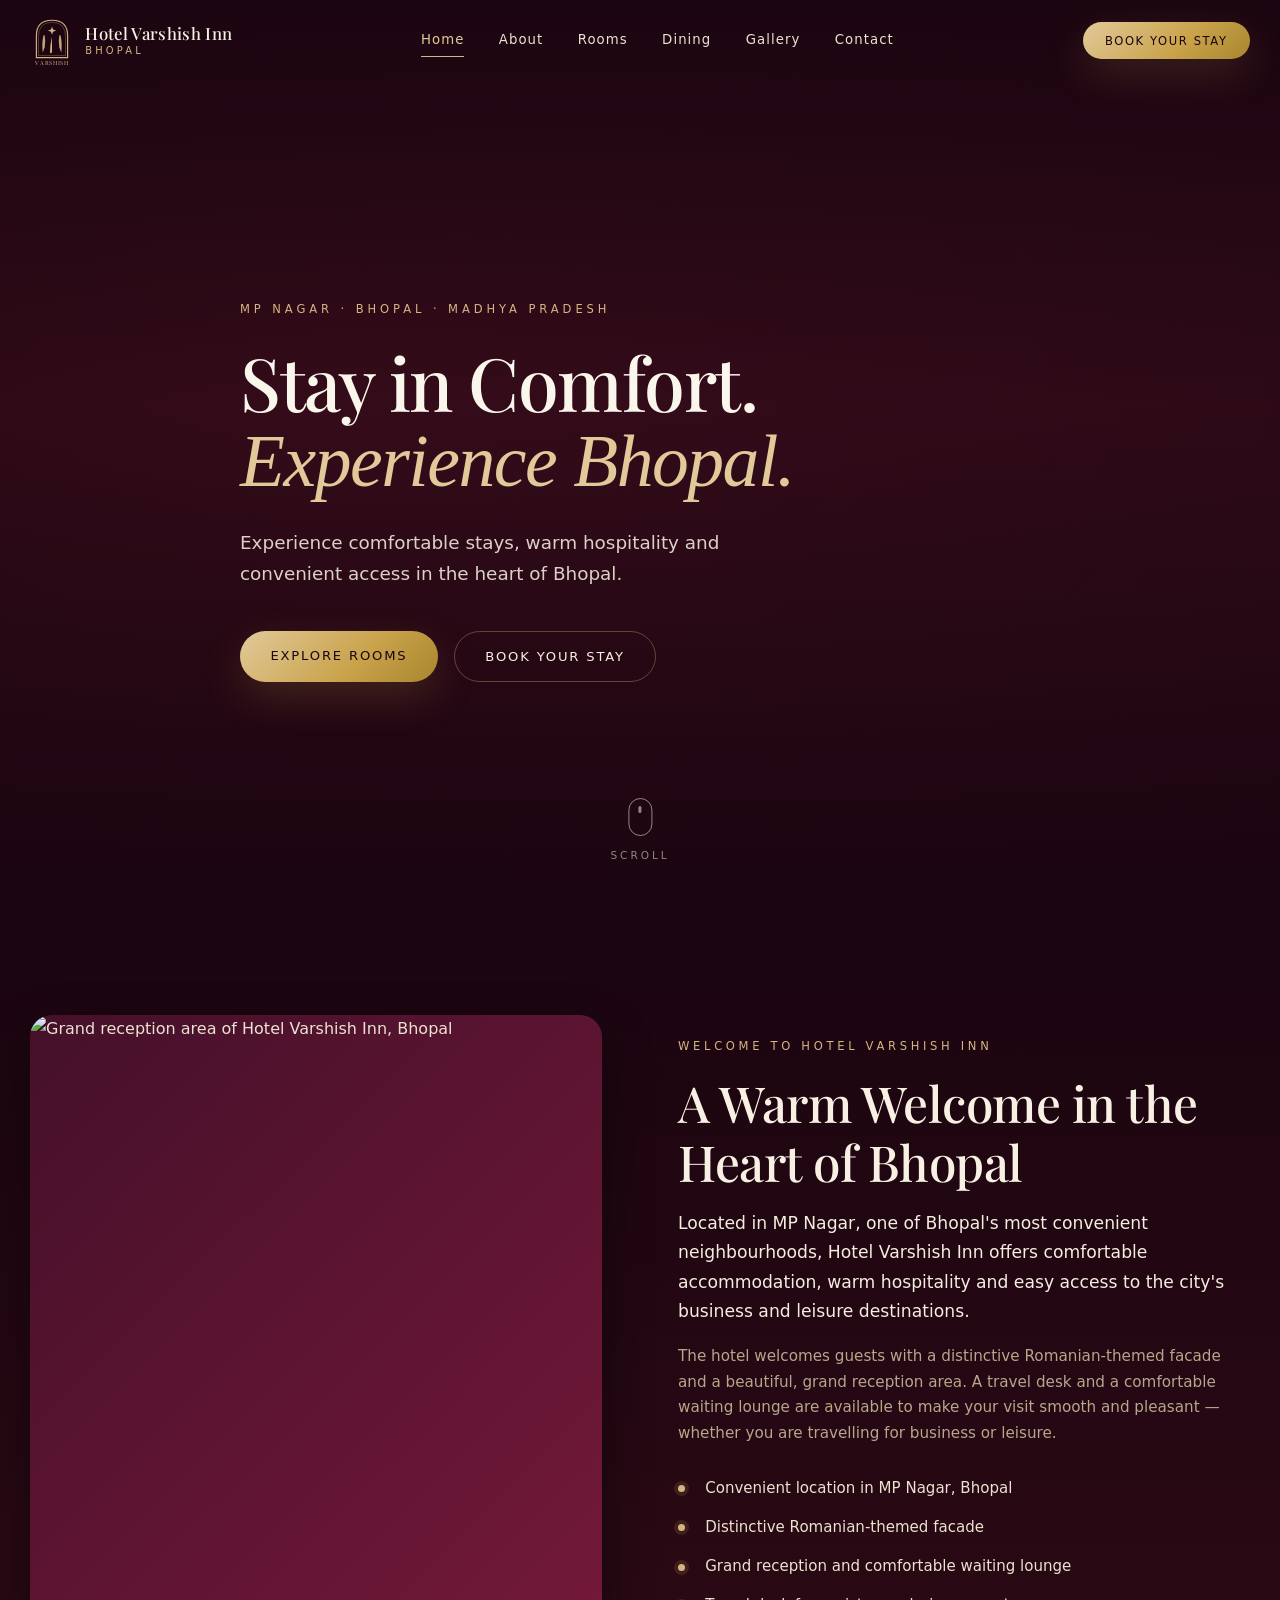
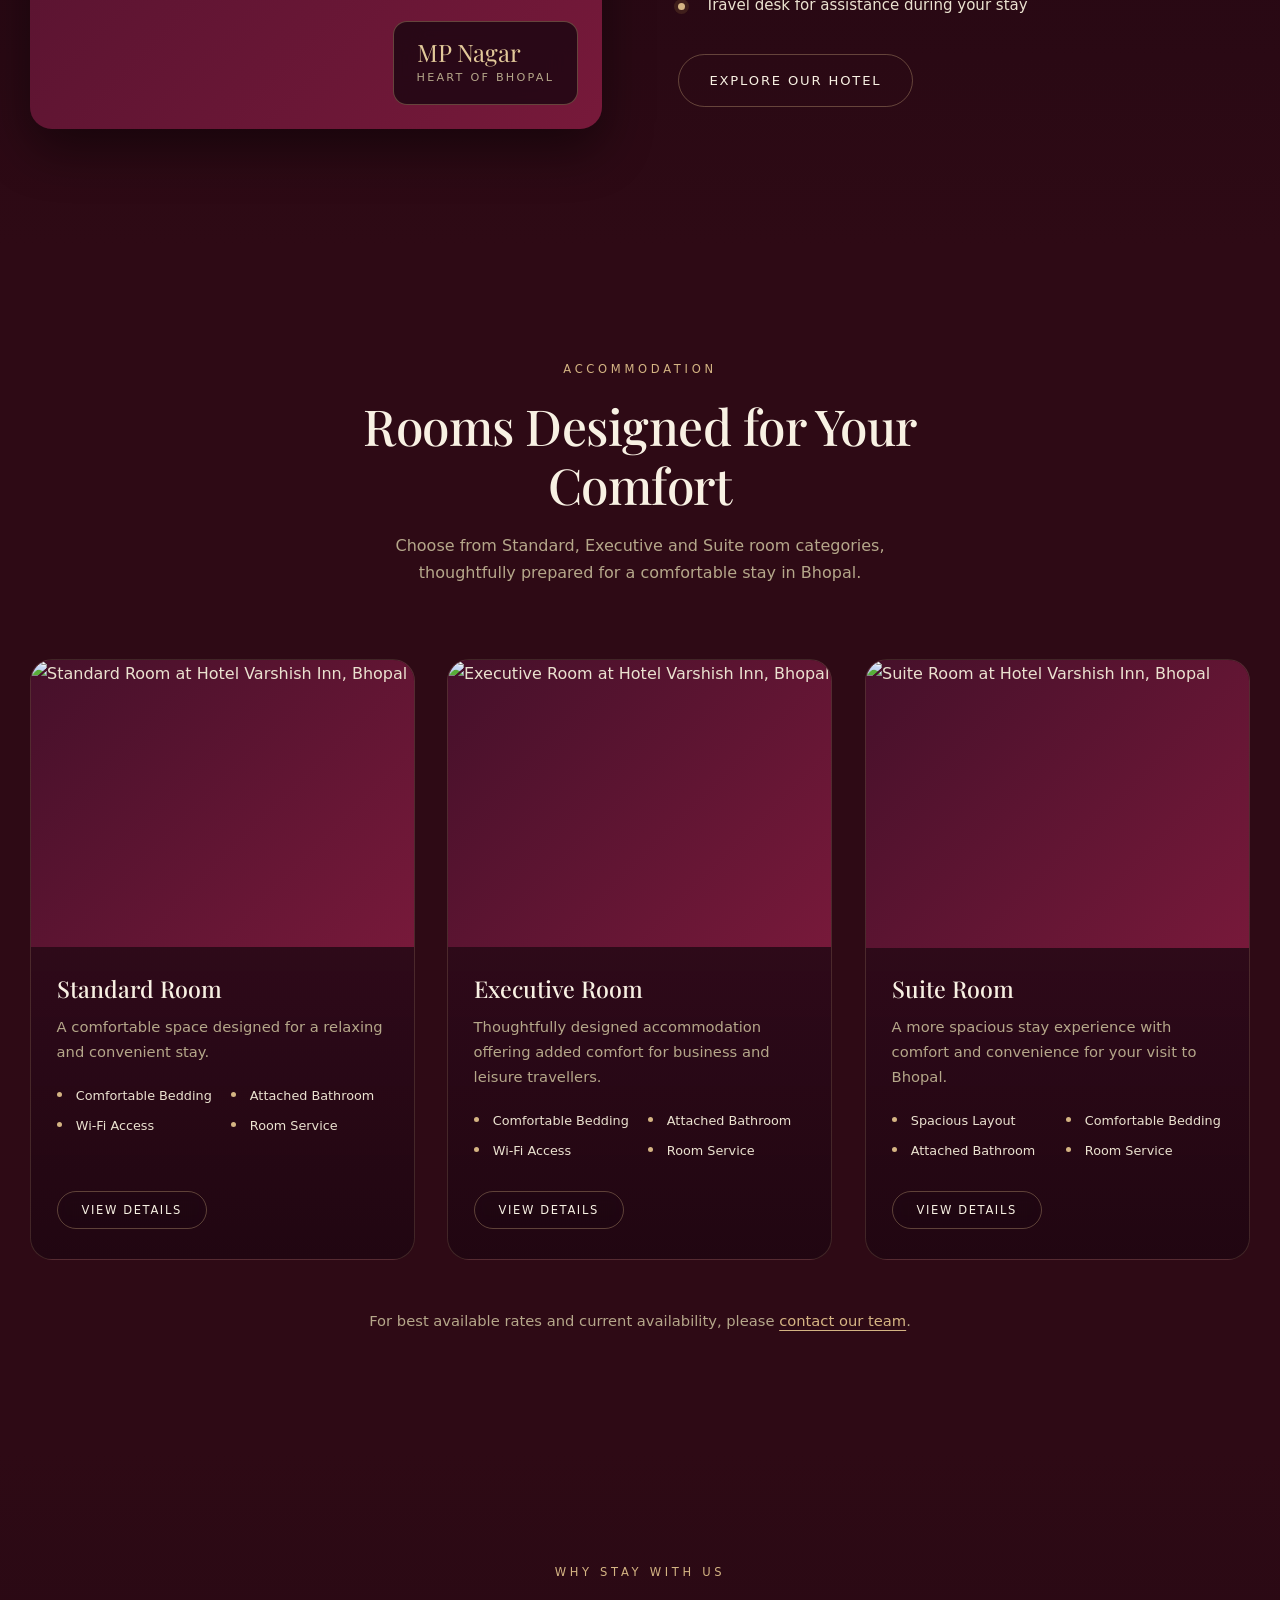
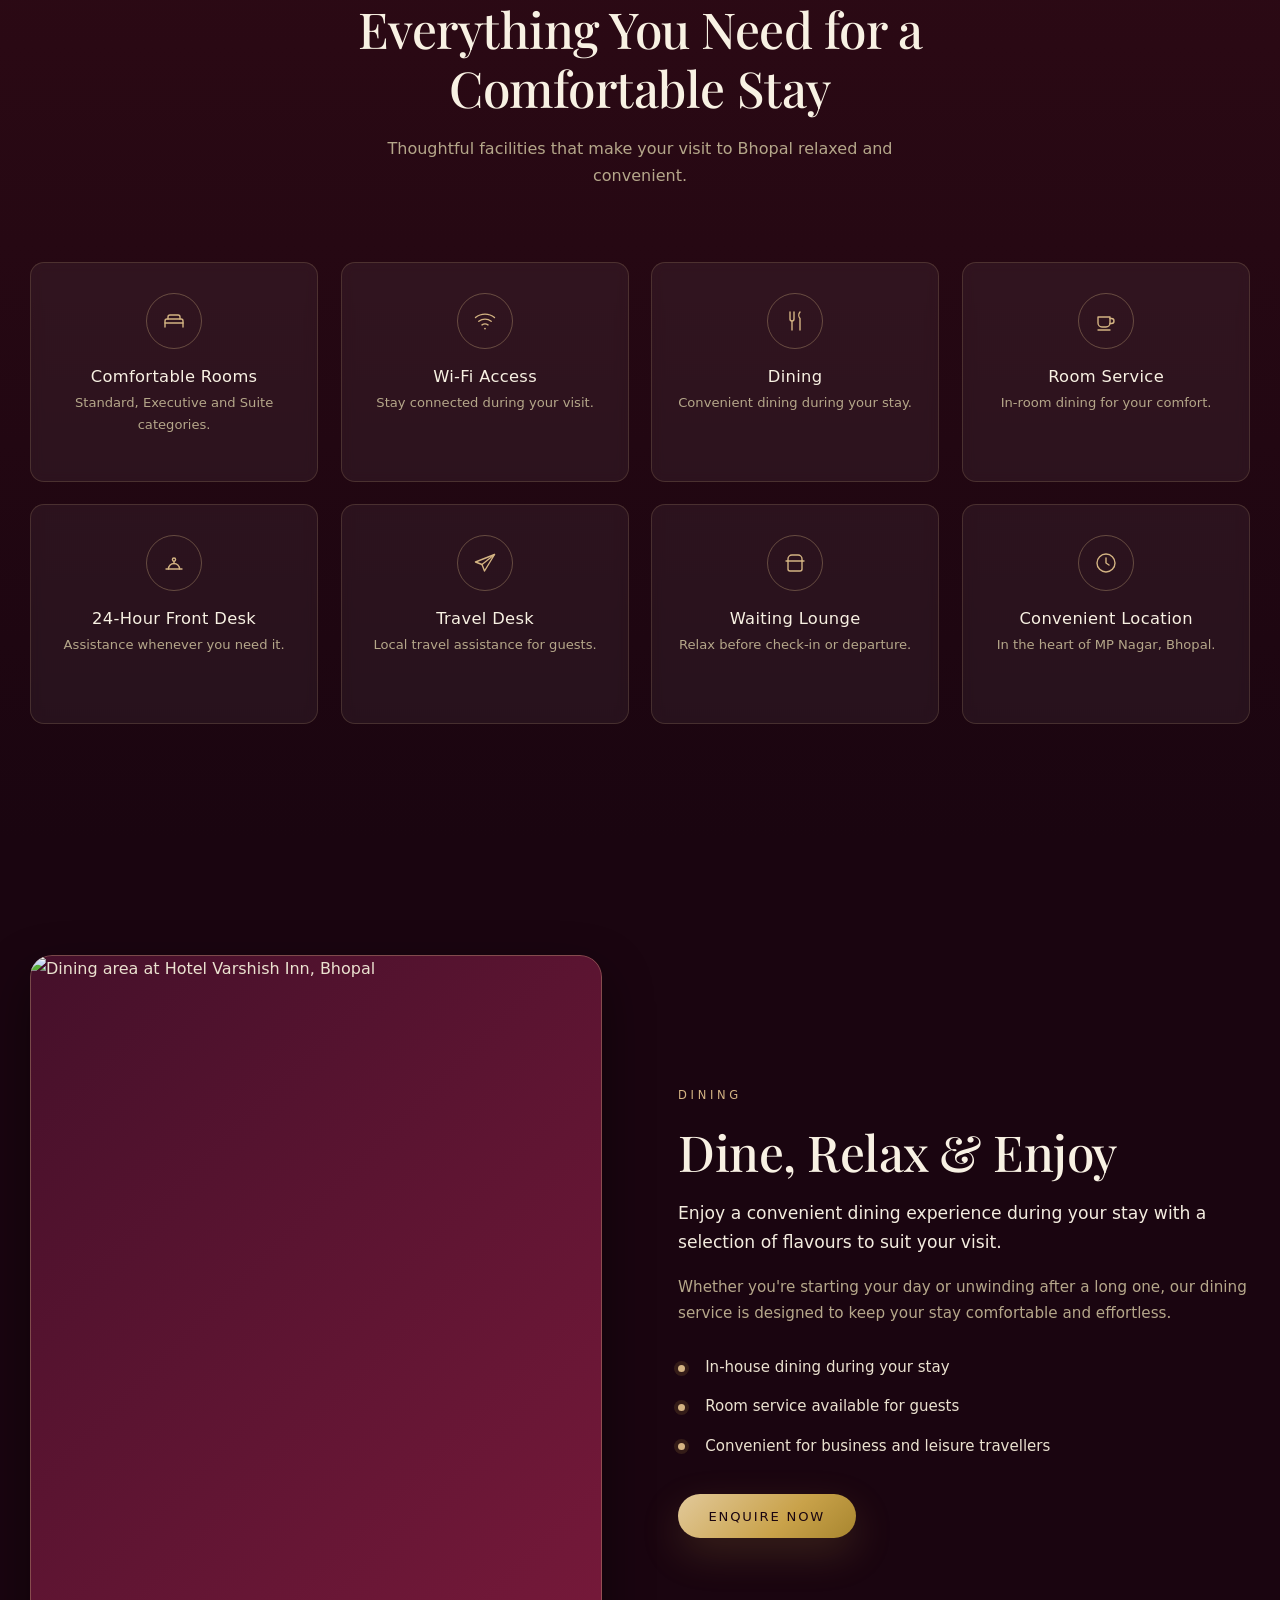
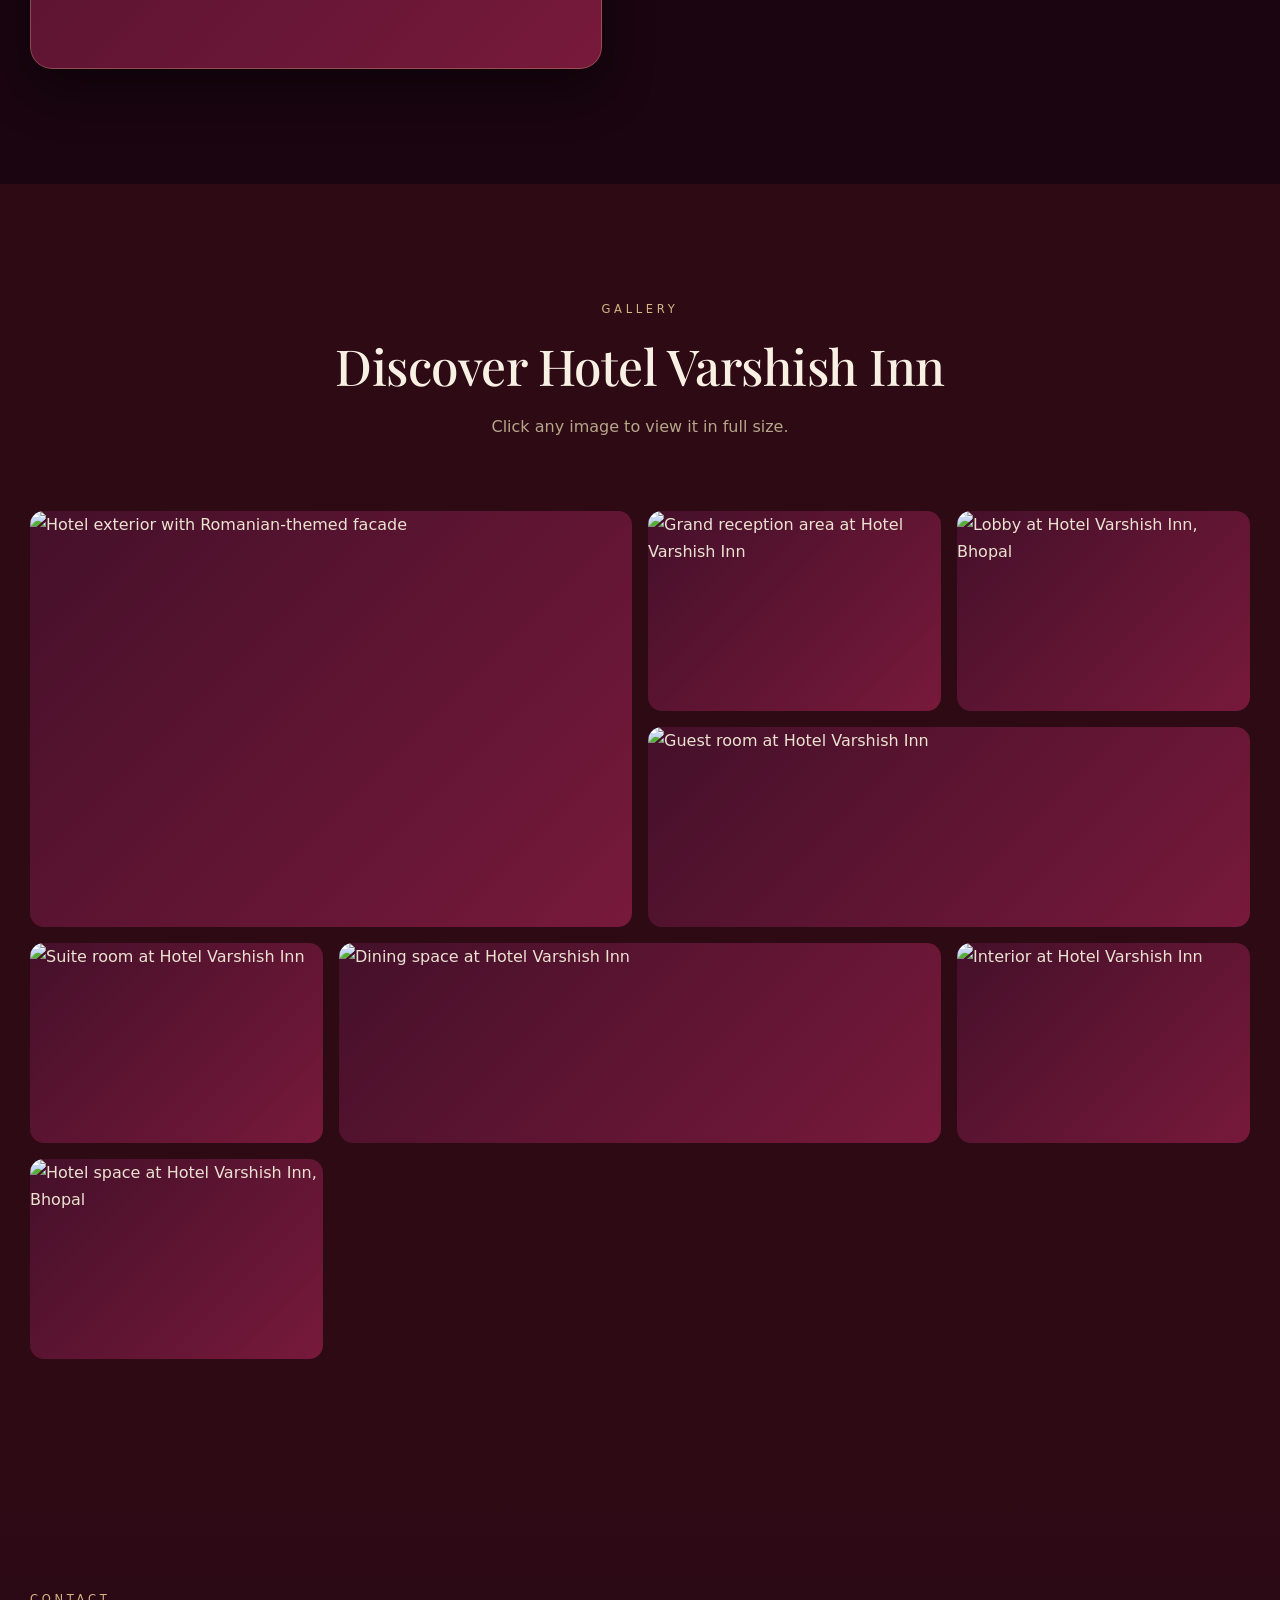
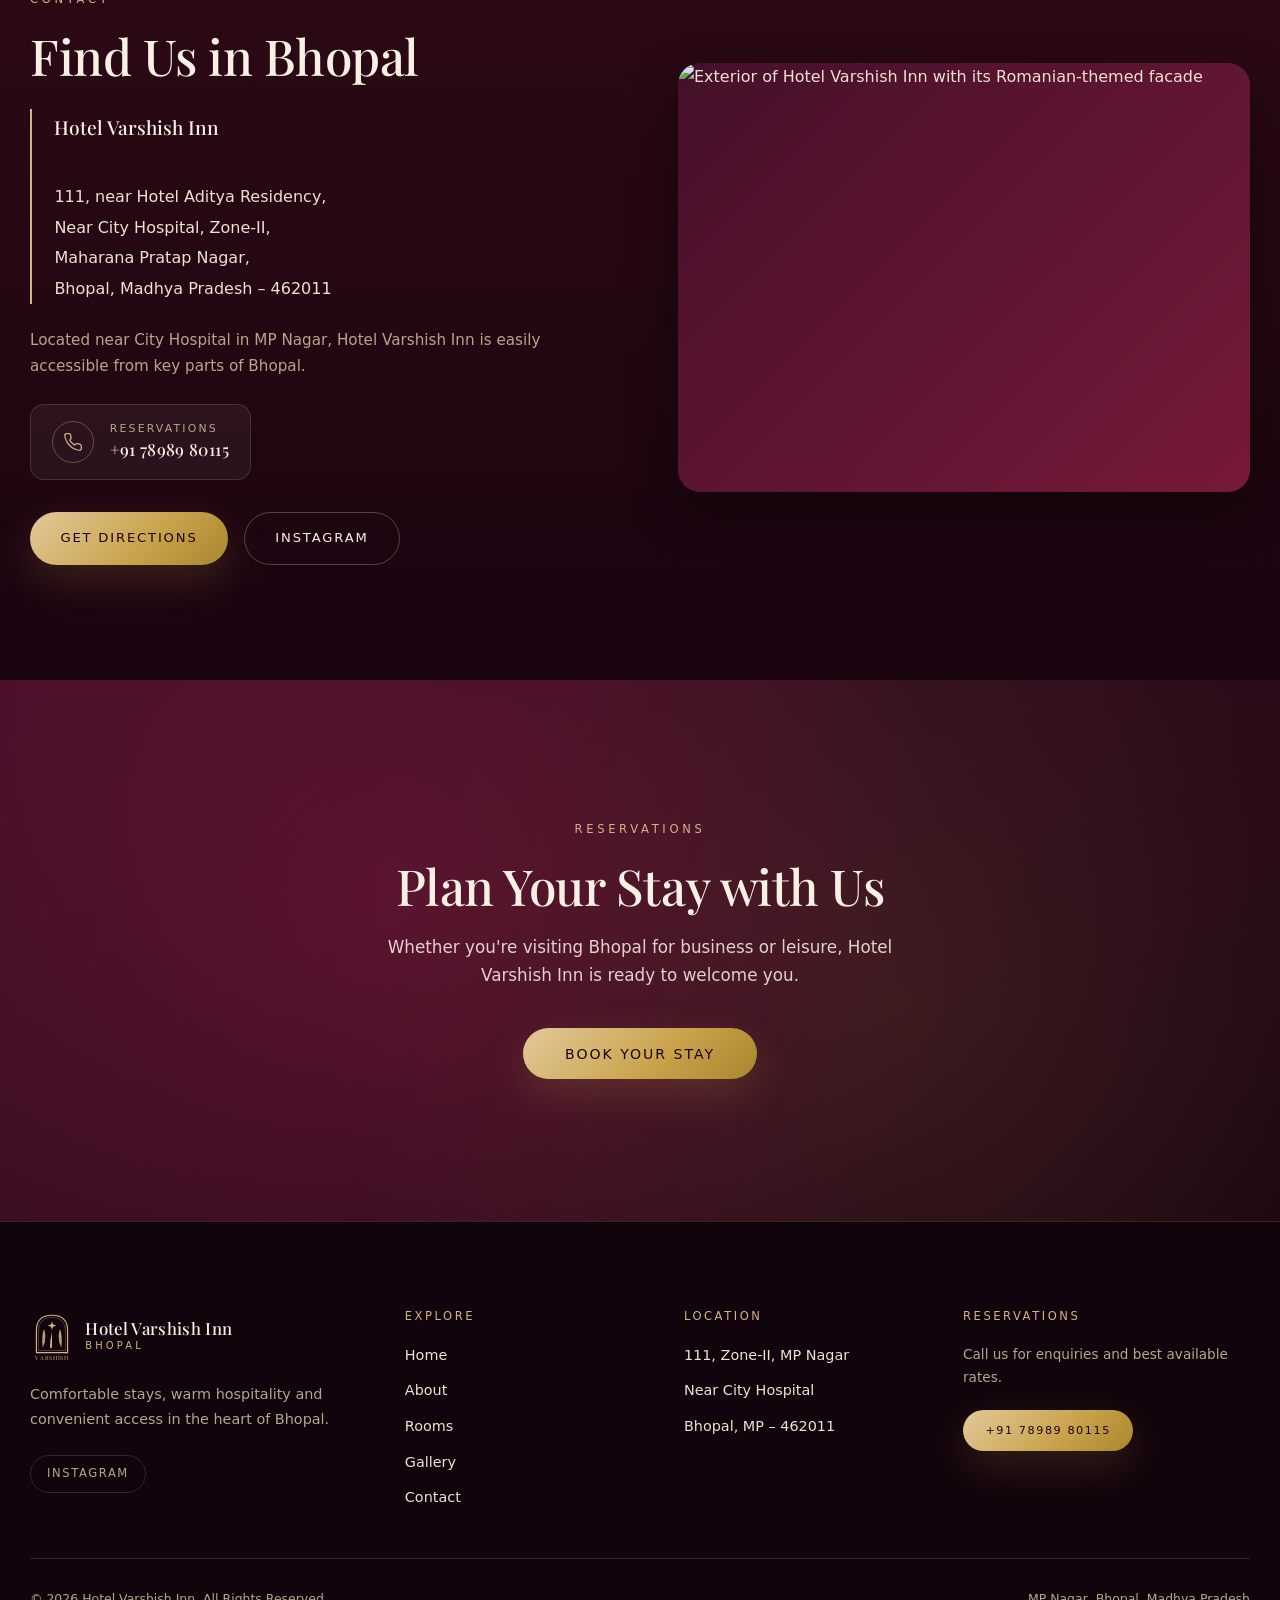
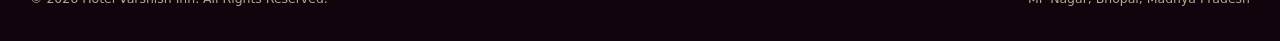
==== commit 4ac3c4c1: "extention case(alphabet) fix js filename" ====
--- a/index.html
+++ b/index.html
@@ -697,7 +697,7 @@
   ============================================================ -->
   <button class="back-to-top" id="backToTop" aria-label="Back to top">&#8593;</button>
 
-  <script src="varshish.JS"></script>
+  <script src="varshish.js"></script>
   
 </body>
 </html>
